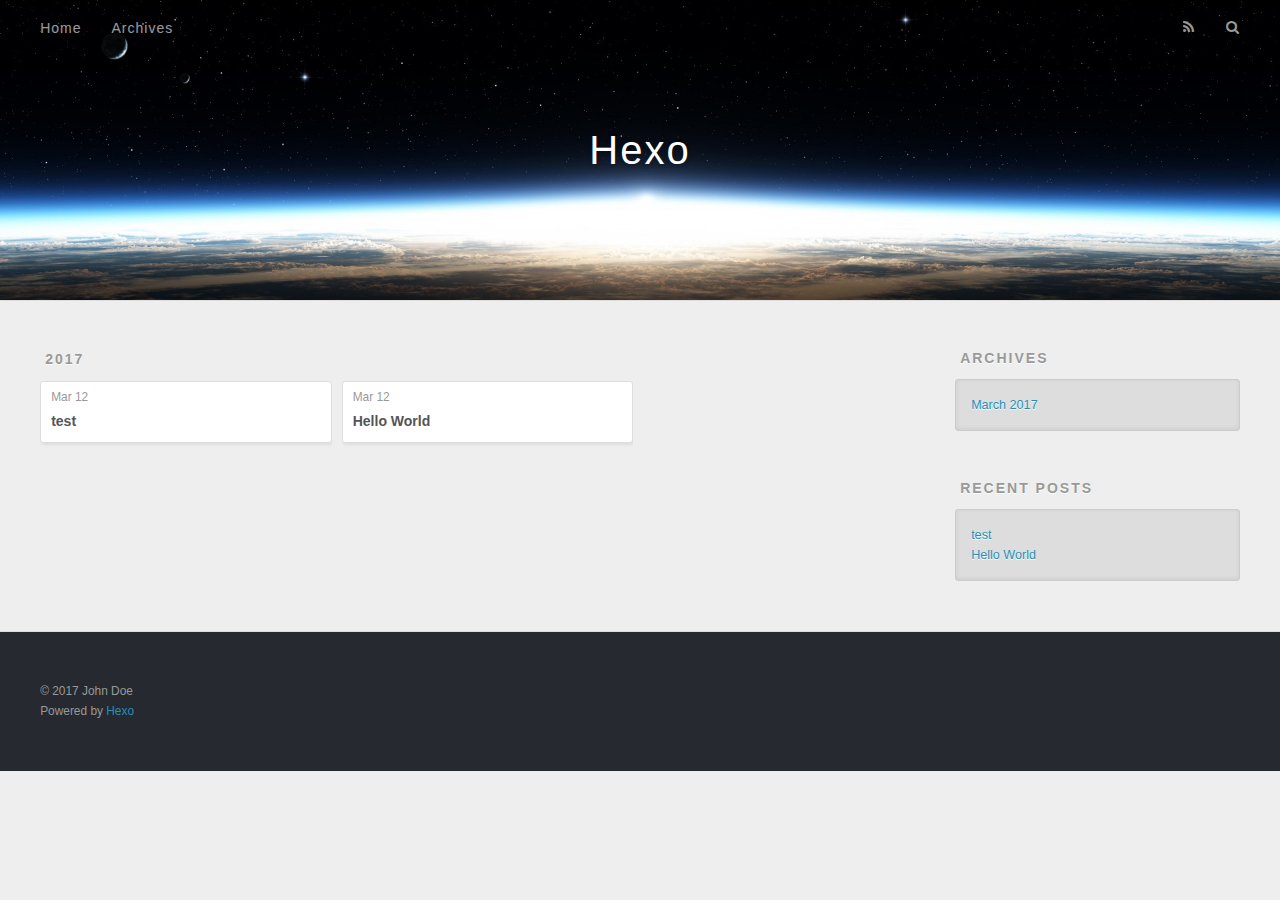
==== archives/index.html @ 5d0cb15e "Site updated: 2017-03-12 14:14:58" ====
<!DOCTYPE html>
<html>
<head>
  <meta charset="utf-8">
  
  <title>Archives | Hexo</title>
  <meta name="viewport" content="width=device-width, initial-scale=1, maximum-scale=1">
  <meta property="og:type" content="website">
<meta property="og:title" content="Hexo">
<meta property="og:url" content="http://yoursite.com/archives/index.html">
<meta property="og:site_name" content="Hexo">
<meta name="twitter:card" content="summary">
<meta name="twitter:title" content="Hexo">
  
    <link rel="alternate" href="/atom.xml" title="Hexo" type="application/atom+xml">
  
  
    <link rel="icon" href="/favicon.png">
  
  
    <link href="//fonts.googleapis.com/css?family=Source+Code+Pro" rel="stylesheet" type="text/css">
  
  <link rel="stylesheet" href="/css/style.css">
  

</head>

<body>
  <div id="container">
    <div id="wrap">
      <header id="header">
  <div id="banner"></div>
  <div id="header-outer" class="outer">
    <div id="header-title" class="inner">
      <h1 id="logo-wrap">
        <a href="/" id="logo">Hexo</a>
      </h1>
      
    </div>
    <div id="header-inner" class="inner">
      <nav id="main-nav">
        <a id="main-nav-toggle" class="nav-icon"></a>
        
          <a class="main-nav-link" href="/">Home</a>
        
          <a class="main-nav-link" href="/archives">Archives</a>
        
      </nav>
      <nav id="sub-nav">
        
          <a id="nav-rss-link" class="nav-icon" href="/atom.xml" title="RSS Feed"></a>
        
        <a id="nav-search-btn" class="nav-icon" title="Search"></a>
      </nav>
      <div id="search-form-wrap">
        <form action="//google.com/search" method="get" accept-charset="UTF-8" class="search-form"><input type="search" name="q" results="0" class="search-form-input" placeholder="Search"><button type="submit" class="search-form-submit">&#xF002;</button><input type="hidden" name="sitesearch" value="http://yoursite.com"></form>
      </div>
    </div>
  </div>
</header>
      <div class="outer">
        <section id="main">
  
  
    
    
      
      
      <section class="archives-wrap">
        <div class="archive-year-wrap">
          <a href="/archives/2017" class="archive-year">2017</a>
        </div>
        <div class="archives">
    
    <article class="archive-article archive-type-post">
  <div class="archive-article-inner">
    <header class="archive-article-header">
      <a href="/2017/03/12/test/" class="archive-article-date">
  <time datetime="2017-03-12T03:47:18.000Z" itemprop="datePublished">Mar 12</time>
</a>
      
  
    <h1 itemprop="name">
      <a class="archive-article-title" href="/2017/03/12/test/">test</a>
    </h1>
  

    </header>
  </div>
</article>
  
    
    
    <article class="archive-article archive-type-post">
  <div class="archive-article-inner">
    <header class="archive-article-header">
      <a href="/2017/03/12/hello-world/" class="archive-article-date">
  <time datetime="2017-03-12T03:39:48.000Z" itemprop="datePublished">Mar 12</time>
</a>
      
  
    <h1 itemprop="name">
      <a class="archive-article-title" href="/2017/03/12/hello-world/">Hello World</a>
    </h1>
  

    </header>
  </div>
</article>
  
  
    </div></section>
  

</section>
        
          <aside id="sidebar">
  
    

  
    

  
    
  
    
  <div class="widget-wrap">
    <h3 class="widget-title">Archives</h3>
    <div class="widget">
      <ul class="archive-list"><li class="archive-list-item"><a class="archive-list-link" href="/archives/2017/03/">March 2017</a></li></ul>
    </div>
  </div>


  
    
  <div class="widget-wrap">
    <h3 class="widget-title">Recent Posts</h3>
    <div class="widget">
      <ul>
        
          <li>
            <a href="/2017/03/12/test/">test</a>
          </li>
        
          <li>
            <a href="/2017/03/12/hello-world/">Hello World</a>
          </li>
        
      </ul>
    </div>
  </div>

  
</aside>
        
      </div>
      <footer id="footer">
  
  <div class="outer">
    <div id="footer-info" class="inner">
      &copy; 2017 John Doe<br>
      Powered by <a href="http://hexo.io/" target="_blank">Hexo</a>
    </div>
  </div>
</footer>
    </div>
    <nav id="mobile-nav">
  
    <a href="/" class="mobile-nav-link">Home</a>
  
    <a href="/archives" class="mobile-nav-link">Archives</a>
  
</nav>
    

<script src="//ajax.googleapis.com/ajax/libs/jquery/2.0.3/jquery.min.js"></script>


  <link rel="stylesheet" href="/fancybox/jquery.fancybox.css">
  <script src="/fancybox/jquery.fancybox.pack.js"></script>


<script src="/js/script.js"></script>

  </div>
</body>
</html>
---- css/style.css ----
body {
  width: 100%;
}
body:before,
body:after {
  content: "";
  display: table;
}
body:after {
  clear: both;
}
html,
body,
div,
span,
applet,
object,
iframe,
h1,
h2,
h3,
h4,
h5,
h6,
p,
blockquote,
pre,
a,
abbr,
acronym,
address,
big,
cite,
code,
del,
dfn,
em,
img,
ins,
kbd,
q,
s,
samp,
small,
strike,
strong,
sub,
sup,
tt,
var,
dl,
dt,
dd,
ol,
ul,
li,
fieldset,
form,
label,
legend,
table,
caption,
tbody,
tfoot,
thead,
tr,
th,
td {
  margin: 0;
  padding: 0;
  border: 0;
  outline: 0;
  font-weight: inherit;
  font-style: inherit;
  font-family: inherit;
  font-size: 100%;
  vertical-align: baseline;
}
body {
  line-height: 1;
  color: #000;
  background: #fff;
}
ol,
ul {
  list-style: none;
}
table {
  border-collapse: separate;
  border-spacing: 0;
  vertical-align: middle;
}
caption,
th,
td {
  text-align: left;
  font-weight: normal;
  vertical-align: middle;
}
a img {
  border: none;
}
input,
button {
  margin: 0;
  padding: 0;
}
input::-moz-focus-inner,
button::-moz-focus-inner {
  border: 0;
  padding: 0;
}
@font-face {
  font-family: FontAwesome;
  font-style: normal;
  font-weight: normal;
  src: url("fonts/fontawesome-webfont.eot?v=#4.0.3");
  src: url("fonts/fontawesome-webfont.eot?#iefix&v=#4.0.3") format("embedded-opentype"), url("fonts/fontawesome-webfont.woff?v=#4.0.3") format("woff"), url("fonts/fontawesome-webfont.ttf?v=#4.0.3") format("truetype"), url("fonts/fontawesome-webfont.svg#fontawesomeregular?v=#4.0.3") format("svg");
}
html,
body,
#container {
  height: 100%;
}
body {
  background: #eee;
  font: 14px "Helvetica Neue", Helvetica, Arial, sans-serif;
  -webkit-text-size-adjust: 100%;
}
.outer {
  max-width: 1220px;
  margin: 0 auto;
  padding: 0 20px;
}
.outer:before,
.outer:after {
  content: "";
  display: table;
}
.outer:after {
  clear: both;
}
.inner {
  display: inline;
  float: left;
  width: 98.33333333333333%;
  margin: 0 0.833333333333333%;
}
.left,
.alignleft {
  float: left;
}
.right,
.alignright {
  float: right;
}
.clear {
  clear: both;
}
#container {
  position: relative;
}
.mobile-nav-on {
  overflow: hidden;
}
#wrap {
  height: 100%;
  width: 100%;
  position: absolute;
  top: 0;
  left: 0;
  -webkit-transition: 0.2s ease-out;
  -moz-transition: 0.2s ease-out;
  -ms-transition: 0.2s ease-out;
  transition: 0.2s ease-out;
  z-index: 1;
  background: #eee;
}
.mobile-nav-on #wrap {
  left: 280px;
}
@media screen and (min-width: 768px) {
  #main {
    display: inline;
    float: left;
    width: 73.33333333333333%;
    margin: 0 0.833333333333333%;
  }
}
.article-date,
.article-category-link,
.archive-year,
.widget-title {
  text-decoration: none;
  text-transform: uppercase;
  letter-spacing: 2px;
  color: #999;
  margin-bottom: 1em;
  margin-left: 5px;
  line-height: 1em;
  text-shadow: 0 1px #fff;
  font-weight: bold;
}
.article-inner,
.archive-article-inner {
  background: #fff;
  -webkit-box-shadow: 1px 2px 3px #ddd;
  box-shadow: 1px 2px 3px #ddd;
  border: 1px solid #ddd;
  border-radius: 3px;
}
.article-entry h1,
.widget h1 {
  font-size: 2em;
}
.article-entry h2,
.widget h2 {
  font-size: 1.5em;
}
.article-entry h3,
.widget h3 {
  font-size: 1.3em;
}
.article-entry h4,
.widget h4 {
  font-size: 1.2em;
}
.article-entry h5,
.widget h5 {
  font-size: 1em;
}
.article-entry h6,
.widget h6 {
  font-size: 1em;
  color: #999;
}
.article-entry hr,
.widget hr {
  border: 1px dashed #ddd;
}
.article-entry strong,
.widget strong {
  font-weight: bold;
}
.article-entry em,
.widget em,
.article-entry cite,
.widget cite {
  font-style: italic;
}
.article-entry sup,
.widget sup,
.article-entry sub,
.widget sub {
  font-size: 0.75em;
  line-height: 0;
  position: relative;
  vertical-align: baseline;
}
.article-entry sup,
.widget sup {
  top: -0.5em;
}
.article-entry sub,
.widget sub {
  bottom: -0.2em;
}
.article-entry small,
.widget small {
  font-size: 0.85em;
}
.article-entry acronym,
.widget acronym,
.article-entry abbr,
.widget abbr {
  border-bottom: 1px dotted;
}
.article-entry ul,
.widget ul,
.article-entry ol,
.widget ol,
.article-entry dl,
.widget dl {
  margin: 0 20px;
  line-height: 1.6em;
}
.article-entry ul ul,
.widget ul ul,
.article-entry ol ul,
.widget ol ul,
.article-entry ul ol,
.widget ul ol,
.article-entry ol ol,
.widget ol ol {
  margin-top: 0;
  margin-bottom: 0;
}
.article-entry ul,
.widget ul {
  list-style: disc;
}
.article-entry ol,
.widget ol {
  list-style: decimal;
}
.article-entry dt,
.widget dt {
  font-weight: bold;
}
#header {
  height: 300px;
  position: relative;
  border-bottom: 1px solid #ddd;
}
#header:before,
#header:after {
  content: "";
  position: absolute;
  left: 0;
  right: 0;
  height: 40px;
}
#header:before {
  top: 0;
  background: -webkit-linear-gradient(rgba(0,0,0,0.2), transparent);
  background: -moz-linear-gradient(rgba(0,0,0,0.2), transparent);
  background: -ms-linear-gradient(rgba(0,0,0,0.2), transparent);
  background: linear-gradient(rgba(0,0,0,0.2), transparent);
}
#header:after {
  bottom: 0;
  background: -webkit-linear-gradient(transparent, rgba(0,0,0,0.2));
  background: -moz-linear-gradient(transparent, rgba(0,0,0,0.2));
  background: -ms-linear-gradient(transparent, rgba(0,0,0,0.2));
  background: linear-gradient(transparent, rgba(0,0,0,0.2));
}
#header-outer {
  height: 100%;
  position: relative;
}
#header-inner {
  position: relative;
  overflow: hidden;
}
#banner {
  position: absolute;
  top: 0;
  left: 0;
  width: 100%;
  height: 100%;
  background: url("images/banner.jpg") center #000;
  -webkit-background-size: cover;
  -moz-background-size: cover;
  background-size: cover;
  z-index: -1;
}
#header-title {
  text-align: center;
  height: 40px;
  position: absolute;
  top: 50%;
  left: 0;
  margin-top: -20px;
}
#logo,
#subtitle {
  text-decoration: none;
  color: #fff;
  font-weight: 300;
  text-shadow: 0 1px 4px rgba(0,0,0,0.3);
}
#logo {
  font-size: 40px;
  line-height: 40px;
  letter-spacing: 2px;
}
#subtitle {
  font-size: 16px;
  line-height: 16px;
  letter-spacing: 1px;
}
#subtitle-wrap {
  margin-top: 16px;
}
#main-nav {
  float: left;
  margin-left: -15px;
}
.nav-icon,
.main-nav-link {
  float: left;
  color: #fff;
  opacity: 0.6;
  text-decoration: none;
  text-shadow: 0 1px rgba(0,0,0,0.2);
  -webkit-transition: opacity 0.2s;
  -moz-transition: opacity 0.2s;
  -ms-transition: opacity 0.2s;
  transition: opacity 0.2s;
  display: block;
  padding: 20px 15px;
}
.nav-icon:hover,
.main-nav-link:hover {
  opacity: 1;
}
.nav-icon {
  font-family: FontAwesome;
  text-align: center;
  font-size: 14px;
  width: 14px;
  height: 14px;
  padding: 20px 15px;
  position: relative;
  cursor: pointer;
}
.main-nav-link {
  font-weight: 300;
  letter-spacing: 1px;
}
@media screen and (max-width: 479px) {
  .main-nav-link {
    display: none;
  }
}
#main-nav-toggle {
  display: none;
}
#main-nav-toggle:before {
  content: "\f0c9";
}
@media screen and (max-width: 479px) {
  #main-nav-toggle {
    display: block;
  }
}
#sub-nav {
  float: right;
  margin-right: -15px;
}
#nav-rss-link:before {
  content: "\f09e";
}
#nav-search-btn:before {
  content: "\f002";
}
#search-form-wrap {
  position: absolute;
  top: 15px;
  width: 150px;
  height: 30px;
  right: -150px;
  opacity: 0;
  -webkit-transition: 0.2s ease-out;
  -moz-transition: 0.2s ease-out;
  -ms-transition: 0.2s ease-out;
  transition: 0.2s ease-out;
}
#search-form-wrap.on {
  opacity: 1;
  right: 0;
}
@media screen and (max-width: 479px) {
  #search-form-wrap {
    width: 100%;
    right: -100%;
  }
}
.search-form {
  position: absolute;
  top: 0;
  left: 0;
  right: 0;
  background: #fff;
  padding: 5px 15px;
  border-radius: 15px;
  -webkit-box-shadow: 0 0 10px rgba(0,0,0,0.3);
  box-shadow: 0 0 10px rgba(0,0,0,0.3);
}
.search-form-input {
  border: none;
  background: none;
  color: #555;
  width: 100%;
  font: 13px "Helvetica Neue", Helvetica, Arial, sans-serif;
  outline: none;
}
.search-form-input::-webkit-search-results-decoration,
.search-form-input::-webkit-search-cancel-button {
  -webkit-appearance: none;
}
.search-form-submit {
  position: absolute;
  top: 50%;
  right: 10px;
  margin-top: -7px;
  font: 13px FontAwesome;
  border: none;
  background: none;
  color: #bbb;
  cursor: pointer;
}
.search-form-submit:hover,
.search-form-submit:focus {
  color: #777;
}
.article {
  margin: 50px 0;
}
.article-inner {
  overflow: hidden;
}
.article-meta:before,
.article-meta:after {
  content: "";
  display: table;
}
.article-meta:after {
  clear: both;
}
.article-date {
  float: left;
}
.article-category {
  float: left;
  line-height: 1em;
  color: #ccc;
  text-shadow: 0 1px #fff;
  margin-left: 8px;
}
.article-category:before {
  content: "\2022";
}
.article-category-link {
  margin: 0 12px 1em;
}
.article-header {
  padding: 20px 20px 0;
}
.article-title {
  text-decoration: none;
  font-size: 2em;
  font-weight: bold;
  color: #555;
  line-height: 1.1em;
  -webkit-transition: color 0.2s;
  -moz-transition: color 0.2s;
  -ms-transition: color 0.2s;
  transition: color 0.2s;
}
a.article-title:hover {
  color: #258fb8;
}
.article-entry {
  color: #555;
  padding: 0 20px;
}
.article-entry:before,
.article-entry:after {
  content: "";
  display: table;
}
.article-entry:after {
  clear: both;
}
.article-entry p,
.article-entry table {
  line-height: 1.6em;
  margin: 1.6em 0;
}
.article-entry h1,
.article-entry h2,
.article-entry h3,
.article-entry h4,
.article-entry h5,
.article-entry h6 {
  font-weight: bold;
}
.article-entry h1,
.article-entry h2,
.article-entry h3,
.article-entry h4,
.article-entry h5,
.article-entry h6 {
  line-height: 1.1em;
  margin: 1.1em 0;
}
.article-entry a {
  color: #258fb8;
  text-decoration: none;
}
.article-entry a:hover {
  text-decoration: underline;
}
.article-entry ul,
.article-entry ol,
.article-entry dl {
  margin-top: 1.6em;
  margin-bottom: 1.6em;
}
.article-entry img,
.article-entry video {
  max-width: 100%;
  height: auto;
  display: block;
  margin: auto;
}
.article-entry iframe {
  border: none;
}
.article-entry table {
  width: 100%;
  border-collapse: collapse;
  border-spacing: 0;
}
.article-entry th {
  font-weight: bold;
  border-bottom: 3px solid #ddd;
  padding-bottom: 0.5em;
}
.article-entry td {
  border-bottom: 1px solid #ddd;
  padding: 10px 0;
}
.article-entry blockquote {
  font-family: Georgia, "Times New Roman", serif;
  font-size: 1.4em;
  margin: 1.6em 20px;
  text-align: center;
}
.article-entry blockquote footer {
  font-size: 14px;
  margin: 1.6em 0;
  font-family: "Helvetica Neue", Helvetica, Arial, sans-serif;
}
.article-entry blockquote footer cite:before {
  content: "—";
  padding: 0 0.5em;
}
.article-entry .pullquote {
  text-align: left;
  width: 45%;
  margin: 0;
}
.article-entry .pullquote.left {
  margin-left: 0.5em;
  margin-right: 1em;
}
.article-entry .pullquote.right {
  margin-right: 0.5em;
  margin-left: 1em;
}
.article-entry .caption {
  color: #999;
  display: block;
  font-size: 0.9em;
  margin-top: 0.5em;
  position: relative;
  text-align: center;
}
.article-entry .video-container {
  position: relative;
  padding-top: 56.25%;
  height: 0;
  overflow: hidden;
}
.article-entry .video-container iframe,
.article-entry .video-container object,
.article-entry .video-container embed {
  position: absolute;
  top: 0;
  left: 0;
  width: 100%;
  height: 100%;
  margin-top: 0;
}
.article-more-link a {
  display: inline-block;
  line-height: 1em;
  padding: 6px 15px;
  border-radius: 15px;
  background: #eee;
  color: #999;
  text-shadow: 0 1px #fff;
  text-decoration: none;
}
.article-more-link a:hover {
  background: #258fb8;
  color: #fff;
  text-decoration: none;
  text-shadow: 0 1px #1e7293;
}
.article-footer {
  font-size: 0.85em;
  line-height: 1.6em;
  border-top: 1px solid #ddd;
  padding-top: 1.6em;
  margin: 0 20px 20px;
}
.article-footer:before,
.article-footer:after {
  content: "";
  display: table;
}
.article-footer:after {
  clear: both;
}
.article-footer a {
  color: #999;
  text-decoration: none;
}
.article-footer a:hover {
  color: #555;
}
.article-tag-list-item {
  float: left;
  margin-right: 10px;
}
.article-tag-list-link:before {
  content: "#";
}
.article-comment-link {
  float: right;
}
.article-comment-link:before {
  content: "\f075";
  font-family: FontAwesome;
  padding-right: 8px;
}
.article-share-link {
  cursor: pointer;
  float: right;
  margin-left: 20px;
}
.article-share-link:before {
  content: "\f064";
  font-family: FontAwesome;
  padding-right: 6px;
}
#article-nav {
  position: relative;
}
#article-nav:before,
#article-nav:after {
  content: "";
  display: table;
}
#article-nav:after {
  clear: both;
}
@media screen and (min-width: 768px) {
  #article-nav {
    margin: 50px 0;
  }
  #article-nav:before {
    width: 8px;
    height: 8px;
    position: absolute;
    top: 50%;
    left: 50%;
    margin-top: -4px;
    margin-left: -4px;
    content: "";
    border-radius: 50%;
    background: #ddd;
    -webkit-box-shadow: 0 1px 2px #fff;
    box-shadow: 0 1px 2px #fff;
  }
}
.article-nav-link-wrap {
  text-decoration: none;
  text-shadow: 0 1px #fff;
  color: #999;
  -webkit-box-sizing: border-box;
  -moz-box-sizing: border-box;
  box-sizing: border-box;
  margin-top: 50px;
  text-align: center;
  display: block;
}
.article-nav-link-wrap:hover {
  color: #555;
}
@media screen and (min-width: 768px) {
  .article-nav-link-wrap {
    width: 50%;
    margin-top: 0;
  }
}
@media screen and (min-width: 768px) {
  #article-nav-newer {
    float: left;
    text-align: right;
    padding-right: 20px;
  }
}
@media screen and (min-width: 768px) {
  #article-nav-older {
    float: right;
    text-align: left;
    padding-left: 20px;
  }
}
.article-nav-caption {
  text-transform: uppercase;
  letter-spacing: 2px;
  color: #ddd;
  line-height: 1em;
  font-weight: bold;
}
#article-nav-newer .article-nav-caption {
  margin-right: -2px;
}
.article-nav-title {
  font-size: 0.85em;
  line-height: 1.6em;
  margin-top: 0.5em;
}
.article-share-box {
  position: absolute;
  display: none;
  background: #fff;
  -webkit-box-shadow: 1px 2px 10px rgba(0,0,0,0.2);
  box-shadow: 1px 2px 10px rgba(0,0,0,0.2);
  border-radius: 3px;
  margin-left: -145px;
  overflow: hidden;
  z-index: 1;
}
.article-share-box.on {
  display: block;
}
.article-share-input {
  width: 100%;
  background: none;
  -webkit-box-sizing: border-box;
  -moz-box-sizing: border-box;
  box-sizing: border-box;
  font: 14px "Helvetica Neue", Helvetica, Arial, sans-serif;
  padding: 0 15px;
  color: #555;
  outline: none;
  border: 1px solid #ddd;
  border-radius: 3px 3px 0 0;
  height: 36px;
  line-height: 36px;
}
.article-share-links {
  background: #eee;
}
.article-share-links:before,
.article-share-links:after {
  content: "";
  display: table;
}
.article-share-links:after {
  clear: both;
}
.article-share-twitter,
.article-share-facebook,
.article-share-pinterest,
.article-share-google {
  width: 50px;
  height: 36px;
  display: block;
  float: left;
  position: relative;
  color: #999;
  text-shadow: 0 1px #fff;
}
.article-share-twitter:before,
.article-share-facebook:before,
.article-share-pinterest:before,
.article-share-google:before {
  font-size: 20px;
  font-family: FontAwesome;
  width: 20px;
  height: 20px;
  position: absolute;
  top: 50%;
  left: 50%;
  margin-top: -10px;
  margin-left: -10px;
  text-align: center;
}
.article-share-twitter:hover,
.article-share-facebook:hover,
.article-share-pinterest:hover,
.article-share-google:hover {
  color: #fff;
}
.article-share-twitter:before {
  content: "\f099";
}
.article-share-twitter:hover {
  background: #00aced;
  text-shadow: 0 1px #008abe;
}
.article-share-facebook:before {
  content: "\f09a";
}
.article-share-facebook:hover {
  background: #3b5998;
  text-shadow: 0 1px #2f477a;
}
.article-share-pinterest:before {
  content: "\f0d2";
}
.article-share-pinterest:hover {
  background: #cb2027;
  text-shadow: 0 1px #a21a1f;
}
.article-share-google:before {
  content: "\f0d5";
}
.article-share-google:hover {
  background: #dd4b39;
  text-shadow: 0 1px #be3221;
}
.article-gallery {
  background: #000;
  position: relative;
}
.article-gallery-photos {
  position: relative;
  overflow: hidden;
}
.article-gallery-img {
  display: none;
  max-width: 100%;
}
.article-gallery-img:first-child {
  display: block;
}
.article-gallery-img.loaded {
  position: absolute;
  display: block;
}
.article-gallery-img img {
  display: block;
  max-width: 100%;
  margin: 0 auto;
}
#comments {
  background: #fff;
  -webkit-box-shadow: 1px 2px 3px #ddd;
  box-shadow: 1px 2px 3px #ddd;
  padding: 20px;
  border: 1px solid #ddd;
  border-radius: 3px;
  margin: 50px 0;
}
#comments a {
  color: #258fb8;
}
.archives-wrap {
  margin: 50px 0;
}
.archives:before,
.archives:after {
  content: "";
  display: table;
}
.archives:after {
  clear: both;
}
.archive-year-wrap {
  margin-bottom: 1em;
}
.archives {
  -webkit-column-gap: 10px;
  -moz-column-gap: 10px;
  column-gap: 10px;
}
@media screen and (min-width: 480px) and (max-width: 767px) {
  .archives {
    -webkit-column-count: 2;
    -moz-column-count: 2;
    column-count: 2;
  }
}
@media screen and (min-width: 768px) {
  .archives {
    -webkit-column-count: 3;
    -moz-column-count: 3;
    column-count: 3;
  }
}
.archive-article {
  -webkit-column-break-inside: avoid;
  page-break-inside: avoid;
  overflow: hidden;
  break-inside: avoid-column;
}
.archive-article-inner {
  padding: 10px;
  margin-bottom: 15px;
}
.archive-article-title {
  text-decoration: none;
  font-weight: bold;
  color: #555;
  -webkit-transition: color 0.2s;
  -moz-transition: color 0.2s;
  -ms-transition: color 0.2s;
  transition: color 0.2s;
  line-height: 1.6em;
}
.archive-article-title:hover {
  color: #258fb8;
}
.archive-article-footer {
  margin-top: 1em;
}
.archive-article-date {
  color: #999;
  text-decoration: none;
  font-size: 0.85em;
  line-height: 1em;
  margin-bottom: 0.5em;
  display: block;
}
#page-nav {
  margin: 50px auto;
  background: #fff;
  -webkit-box-shadow: 1px 2px 3px #ddd;
  box-shadow: 1px 2px 3px #ddd;
  border: 1px solid #ddd;
  border-radius: 3px;
  text-align: center;
  color: #999;
  overflow: hidden;
}
#page-nav:before,
#page-nav:after {
  content: "";
  display: table;
}
#page-nav:after {
  clear: both;
}
#page-nav a,
#page-nav span {
  padding: 10px 20px;
  line-height: 1;
  height: 2ex;
}
#page-nav a {
  color: #999;
  text-decoration: none;
}
#page-nav a:hover {
  background: #999;
  color: #fff;
}
#page-nav .prev {
  float: left;
}
#page-nav .next {
  float: right;
}
#page-nav .page-number {
  display: inline-block;
}
@media screen and (max-width: 479px) {
  #page-nav .page-number {
    display: none;
  }
}
#page-nav .current {
  color: #555;
  font-weight: bold;
}
#page-nav .space {
  color: #ddd;
}
#footer {
  background: #262a30;
  padding: 50px 0;
  border-top: 1px solid #ddd;
  color: #999;
}
#footer a {
  color: #258fb8;
  text-decoration: none;
}
#footer a:hover {
  text-decoration: underline;
}
#footer-info {
  line-height: 1.6em;
  font-size: 0.85em;
}
.article-entry pre,
.article-entry .highlight {
  background: #2d2d2d;
  margin: 0 -20px;
  padding: 15px 20px;
  border-style: solid;
  border-color: #ddd;
  border-width: 1px 0;
  overflow: auto;
  color: #ccc;
  line-height: 22.400000000000002px;
}
.article-entry .highlight .gutter pre,
.article-entry .gist .gist-file .gist-data .line-numbers {
  color: #666;
  font-size: 0.85em;
}
.article-entry pre,
.article-entry code {
  font-family: "Source Code Pro", Consolas, Monaco, Menlo, Consolas, monospace;
}
.article-entry code {
  background: #eee;
  text-shadow: 0 1px #fff;
  padding: 0 0.3em;
}
.article-entry pre code {
  background: none;
  text-shadow: none;
  padding: 0;
}
.article-entry .highlight pre {
  border: none;
  margin: 0;
  padding: 0;
}
.article-entry .highlight table {
  margin: 0;
  width: auto;
}
.article-entry .highlight td {
  border: none;
  padding: 0;
}
.article-entry .highlight figcaption {
  font-size: 0.85em;
  color: #999;
  line-height: 1em;
  margin-bottom: 1em;
}
.article-entry .highlight figcaption:before,
.article-entry .highlight figcaption:after {
  content: "";
  display: table;
}
.article-entry .highlight figcaption:after {
  clear: both;
}
.article-entry .highlight figcaption a {
  float: right;
}
.article-entry .highlight .gutter pre {
  text-align: right;
  padding-right: 20px;
}
.article-entry .highlight .line {
  height: 22.400000000000002px;
}
.article-entry .highlight .line.marked {
  background: #515151;
}
.article-entry .gist {
  margin: 0 -20px;
  border-style: solid;
  border-color: #ddd;
  border-width: 1px 0;
  background: #2d2d2d;
  padding: 15px 20px 15px 0;
}
.article-entry .gist .gist-file {
  border: none;
  font-family: "Source Code Pro", Consolas, Monaco, Menlo, Consolas, monospace;
  margin: 0;
}
.article-entry .gist .gist-file .gist-data {
  background: none;
  border: none;
}
.article-entry .gist .gist-file .gist-data .line-numbers {
  background: none;
  border: none;
  padding: 0 20px 0 0;
}
.article-entry .gist .gist-file .gist-data .line-data {
  padding: 0 !important;
}
.article-entry .gist .gist-file .highlight {
  margin: 0;
  padding: 0;
  border: none;
}
.article-entry .gist .gist-file .gist-meta {
  background: #2d2d2d;
  color: #999;
  font: 0.85em "Helvetica Neue", Helvetica, Arial, sans-serif;
  text-shadow: 0 0;
  padding: 0;
  margin-top: 1em;
  margin-left: 20px;
}
.article-entry .gist .gist-file .gist-meta a {
  color: #258fb8;
  font-weight: normal;
}
.article-entry .gist .gist-file .gist-meta a:hover {
  text-decoration: underline;
}
pre .comment,
pre .title {
  color: #999;
}
pre .variable,
pre .attribute,
pre .tag,
pre .regexp,
pre .ruby .constant,
pre .xml .tag .title,
pre .xml .pi,
pre .xml .doctype,
pre .html .doctype,
pre .css .id,
pre .css .class,
pre .css .pseudo {
  color: #f2777a;
}
pre .number,
pre .preprocessor,
pre .built_in,
pre .literal,
pre .params,
pre .constant {
  color: #f99157;
}
pre .class,
pre .ruby .class .title,
pre .css .rules .attribute {
  color: #9c9;
}
pre .string,
pre .value,
pre .inheritance,
pre .header,
pre .ruby .symbol,
pre .xml .cdata {
  color: #9c9;
}
pre .css .hexcolor {
  color: #6cc;
}
pre .function,
pre .python .decorator,
pre .python .title,
pre .ruby .function .title,
pre .ruby .title .keyword,
pre .perl .sub,
pre .javascript .title,
pre .coffeescript .title {
  color: #69c;
}
pre .keyword,
pre .javascript .function {
  color: #c9c;
}
@media screen and (max-width: 479px) {
  #mobile-nav {
    position: absolute;
    top: 0;
    left: 0;
    width: 280px;
    height: 100%;
    background: #191919;
    border-right: 1px solid #fff;
  }
}
@media screen and (max-width: 479px) {
  .mobile-nav-link {
    display: block;
    color: #999;
    text-decoration: none;
    padding: 15px 20px;
    font-weight: bold;
  }
  .mobile-nav-link:hover {
    color: #fff;
  }
}
@media screen and (min-width: 768px) {
  #sidebar {
    display: inline;
    float: left;
    width: 23.333333333333332%;
    margin: 0 0.833333333333333%;
  }
}
.widget-wrap {
  margin: 50px 0;
}
.widget {
  color: #777;
  text-shadow: 0 1px #fff;
  background: #ddd;
  -webkit-box-shadow: 0 -1px 4px #ccc inset;
  box-shadow: 0 -1px 4px #ccc inset;
  border: 1px solid #ccc;
  padding: 15px;
  border-radius: 3px;
}
.widget a {
  color: #258fb8;
  text-decoration: none;
}
.widget a:hover {
  text-decoration: underline;
}
.widget ul ul,
.widget ol ul,
.widget dl ul,
.widget ul ol,
.widget ol ol,
.widget dl ol,
.widget ul dl,
.widget ol dl,
.widget dl dl {
  margin-left: 15px;
  list-style: disc;
}
.widget {
  line-height: 1.6em;
  word-wrap: break-word;
  font-size: 0.9em;
}
.widget ul,
.widget ol {
  list-style: none;
  margin: 0;
}
.widget ul ul,
.widget ol ul,
.widget ul ol,
.widget ol ol {
  margin: 0 20px;
}
.widget ul ul,
.widget ol ul {
  list-style: disc;
}
.widget ul ol,
.widget ol ol {
  list-style: decimal;
}
.category-list-count,
.tag-list-count,
.archive-list-count {
  padding-left: 5px;
  color: #999;
  font-size: 0.85em;
}
.category-list-count:before,
.tag-list-count:before,
.archive-list-count:before {
  content: "(";
}
.category-list-count:after,
.tag-list-count:after,
.archive-list-count:after {
  content: ")";
}
.tagcloud a {
  margin-right: 5px;
  display: inline-block;
}
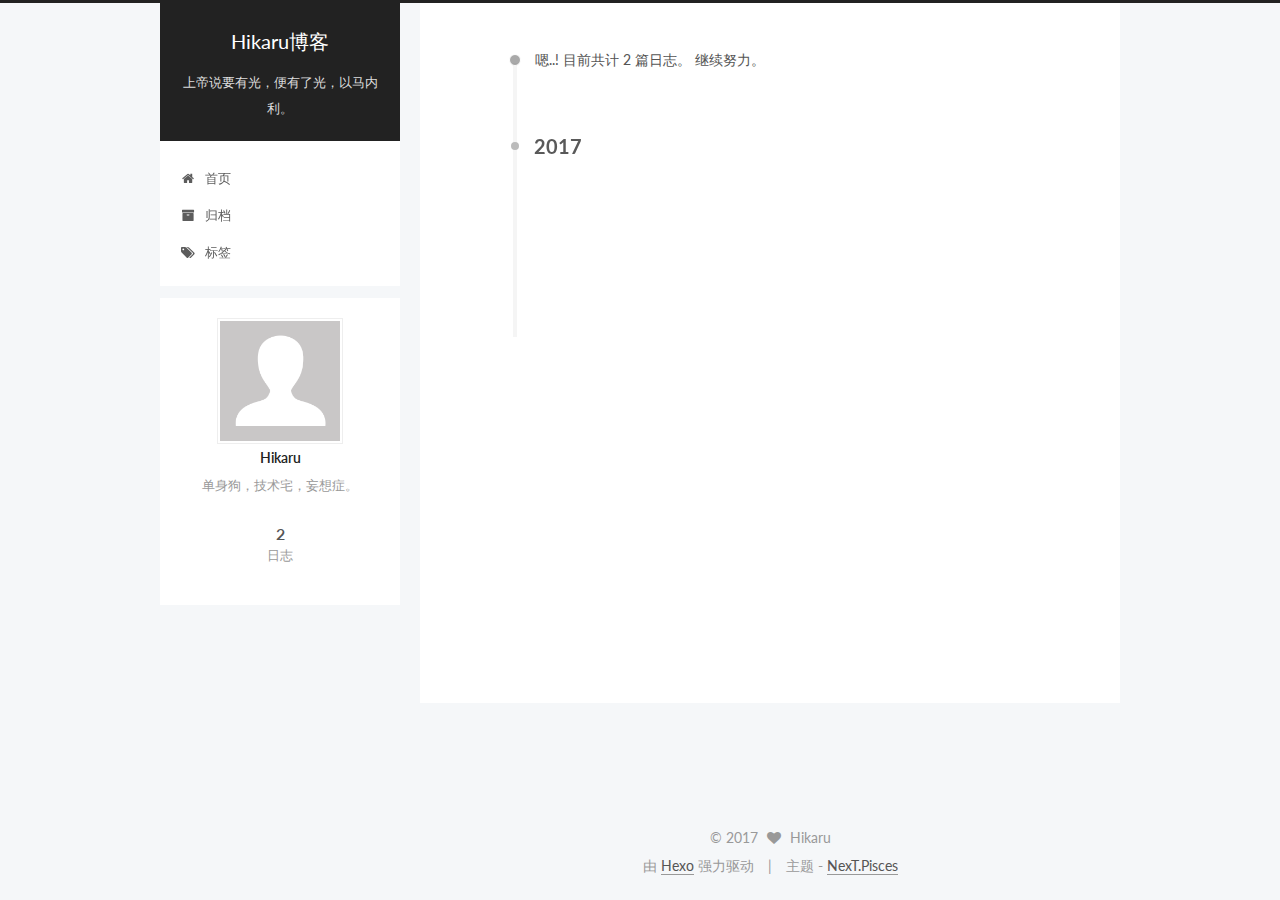
==== commit 9895df8f: "Site updated: 2017-03-12 20:29:55" ====
--- a/archives/index.html
+++ b/archives/index.html
@@ -1,189 +1,581 @@
-<!DOCTYPE html>
-<html>
+<!doctype html>
+
+
+
+  
+
+
+<html class="theme-next pisces use-motion" lang="zh-Hans">
 <head>
-  <meta charset="utf-8">
-  
-  <title>Archives | Hexo</title>
-  <meta name="viewport" content="width=device-width, initial-scale=1, maximum-scale=1">
-  <meta property="og:type" content="website">
-<meta property="og:title" content="Hexo">
+  <meta charset="UTF-8"/>
+<meta http-equiv="X-UA-Compatible" content="IE=edge" />
+<meta name="viewport" content="width=device-width, initial-scale=1, maximum-scale=1"/>
+
+
+
+<meta http-equiv="Cache-Control" content="no-transform" />
+<meta http-equiv="Cache-Control" content="no-siteapp" />
+
+
+
+
+
+
+
+
+
+
+
+
+
+
+
+  
+  
+  <link href="/lib/fancybox/source/jquery.fancybox.css?v=2.1.5" rel="stylesheet" type="text/css" />
+
+
+
+
+  
+  
+  
+  
+
+  
+    
+    
+  
+
+  
+
+  
+
+  
+
+  
+
+  
+    
+    
+    <link href="//fonts.googleapis.com/css?family=Lato:300,300italic,400,400italic,700,700italic&subset=latin,latin-ext" rel="stylesheet" type="text/css">
+  
+
+
+
+
+
+
+<link href="/lib/font-awesome/css/font-awesome.min.css?v=4.6.2" rel="stylesheet" type="text/css" />
+
+<link href="/css/main.css?v=5.1.0" rel="stylesheet" type="text/css" />
+
+
+  <meta name="keywords" content="Hexo, NexT" />
+
+
+
+
+
+
+
+
+  <link rel="shortcut icon" type="image/x-icon" href="/favicon.ico?v=5.1.0" />
+
+
+
+
+
+
+<meta name="description" content="单身狗，技术宅，妄想症。">
+<meta property="og:type" content="website">
+<meta property="og:title" content="Hikaru博客">
 <meta property="og:url" content="http://yoursite.com/archives/index.html">
-<meta property="og:site_name" content="Hexo">
+<meta property="og:site_name" content="Hikaru博客">
+<meta property="og:description" content="单身狗，技术宅，妄想症。">
 <meta name="twitter:card" content="summary">
-<meta name="twitter:title" content="Hexo">
-  
-    <link rel="alternate" href="/atom.xml" title="Hexo" type="application/atom+xml">
-  
-  
-    <link rel="icon" href="/favicon.png">
-  
-  
-    <link href="//fonts.googleapis.com/css?family=Source+Code+Pro" rel="stylesheet" type="text/css">
-  
-  <link rel="stylesheet" href="/css/style.css">
-  
-
+<meta name="twitter:title" content="Hikaru博客">
+<meta name="twitter:description" content="单身狗，技术宅，妄想症。">
+
+
+
+<script type="text/javascript" id="hexo.configurations">
+  var NexT = window.NexT || {};
+  var CONFIG = {
+    root: '/',
+    scheme: 'Pisces',
+    sidebar: {"position":"left","display":"post","offset":12,"offset_float":0,"b2t":false,"scrollpercent":false},
+    fancybox: true,
+    motion: true,
+    duoshuo: {
+      userId: '0',
+      author: '博主'
+    },
+    algolia: {
+      applicationID: '',
+      apiKey: '',
+      indexName: '',
+      hits: {"per_page":10},
+      labels: {"input_placeholder":"Search for Posts","hits_empty":"We didn't find any results for the search: ${query}","hits_stats":"${hits} results found in ${time} ms"}
+    }
+  };
+</script>
+
+
+
+  <link rel="canonical" href="http://yoursite.com/archives/"/>
+
+
+
+
+
+  <title> 归档 | Hikaru博客 </title>
 </head>
 
-<body>
-  <div id="container">
-    <div id="wrap">
-      <header id="header">
-  <div id="banner"></div>
-  <div id="header-outer" class="outer">
-    <div id="header-title" class="inner">
-      <h1 id="logo-wrap">
-        <a href="/" id="logo">Hexo</a>
+<body itemscope itemtype="http://schema.org/WebPage" lang="zh-Hans">
+
+  
+
+
+
+
+
+
+
+
+
+
+
+
+
+
+  
+  
+    
+  
+
+  <div class="container one-collumn sidebar-position-left  page-archive  ">
+    <div class="headband"></div>
+
+    <header id="header" class="header" itemscope itemtype="http://schema.org/WPHeader">
+      <div class="header-inner"><div class="site-brand-wrapper">
+  <div class="site-meta ">
+    
+
+    <div class="custom-logo-site-title">
+      <a href="/"  class="brand" rel="start">
+        <span class="logo-line-before"><i></i></span>
+        <span class="site-title">Hikaru博客</span>
+        <span class="logo-line-after"><i></i></span>
+      </a>
+    </div>
+      
+        <p class="site-subtitle">上帝说要有光，便有了光，以马内利。</p>
+      
+  </div>
+
+  <div class="site-nav-toggle">
+    <button>
+      <span class="btn-bar"></span>
+      <span class="btn-bar"></span>
+      <span class="btn-bar"></span>
+    </button>
+  </div>
+</div>
+
+<nav class="site-nav">
+  
+
+  
+    <ul id="menu" class="menu">
+      
+        
+        <li class="menu-item menu-item-home">
+          <a href="/" rel="section">
+            
+              <i class="menu-item-icon fa fa-fw fa-home"></i> <br />
+            
+            首页
+          </a>
+        </li>
+      
+        
+        <li class="menu-item menu-item-archives">
+          <a href="/archives" rel="section">
+            
+              <i class="menu-item-icon fa fa-fw fa-archive"></i> <br />
+            
+            归档
+          </a>
+        </li>
+      
+        
+        <li class="menu-item menu-item-tags">
+          <a href="/tags" rel="section">
+            
+              <i class="menu-item-icon fa fa-fw fa-tags"></i> <br />
+            
+            标签
+          </a>
+        </li>
+      
+
+      
+    </ul>
+  
+
+  
+</nav>
+
+
+
+ </div>
+    </header>
+
+    <main id="main" class="main">
+      <div class="main-inner">
+        <div class="content-wrap">
+          <div id="content" class="content">
+            
+
+  <section id="posts" class="posts-collapse">
+    <span class="archive-move-on"></span>
+
+    <span class="archive-page-counter">
+      
+      
+      
+        
+      
+      嗯..! 目前共计 2 篇日志。 继续努力。
+    </span>
+
+    
+
+      
+      
+      
+
+      
+        
+        <div class="collection-title">
+          <h2 class="archive-year motion-element" id="archive-year-2017">2017</h2>
+        </div>
+      
+      
+
+      
+
+  <article class="post post-type-normal" itemscope itemtype="http://schema.org/Article">
+    <header class="post-header">
+
+      <h1 class="post-title">
+        
+            <a class="post-title-link" href="/2017/03/12/test/" itemprop="url">
+              
+                <span itemprop="name">test</span>
+              
+            </a>
+        
       </h1>
-      
-    </div>
-    <div id="header-inner" class="inner">
-      <nav id="main-nav">
-        <a id="main-nav-toggle" class="nav-icon"></a>
-        
-          <a class="main-nav-link" href="/">Home</a>
-        
-          <a class="main-nav-link" href="/archives">Archives</a>
-        
-      </nav>
-      <nav id="sub-nav">
-        
-          <a id="nav-rss-link" class="nav-icon" href="/atom.xml" title="RSS Feed"></a>
-        
-        <a id="nav-search-btn" class="nav-icon" title="Search"></a>
-      </nav>
-      <div id="search-form-wrap">
-        <form action="//google.com/search" method="get" accept-charset="UTF-8" class="search-form"><input type="search" name="q" results="0" class="search-form-input" placeholder="Search"><button type="submit" class="search-form-submit">&#xF002;</button><input type="hidden" name="sitesearch" value="http://yoursite.com"></form>
+
+      <div class="post-meta">
+        <time class="post-time" itemprop="dateCreated"
+              datetime="2017-03-12T11:47:18+08:00"
+              content="2017-03-12" >
+          03-12
+        </time>
       </div>
+
+    </header>
+  </article>
+
+
+
+    
+
+      
+      
+      
+
+      
+      
+
+      
+
+  <article class="post post-type-normal" itemscope itemtype="http://schema.org/Article">
+    <header class="post-header">
+
+      <h1 class="post-title">
+        
+            <a class="post-title-link" href="/2017/03/12/hello-world/" itemprop="url">
+              
+                <span itemprop="name">Hello World</span>
+              
+            </a>
+        
+      </h1>
+
+      <div class="post-meta">
+        <time class="post-time" itemprop="dateCreated"
+              datetime="2017-03-12T11:39:48+08:00"
+              content="2017-03-12" >
+          03-12
+        </time>
+      </div>
+
+    </header>
+  </article>
+
+
+
+    
+
+  </section>
+
+  
+
+
+          
+          </div>
+          
+
+
+          
+
+        </div>
+        
+          
+  
+  <div class="sidebar-toggle">
+    <div class="sidebar-toggle-line-wrap">
+      <span class="sidebar-toggle-line sidebar-toggle-line-first"></span>
+      <span class="sidebar-toggle-line sidebar-toggle-line-middle"></span>
+      <span class="sidebar-toggle-line sidebar-toggle-line-last"></span>
     </div>
   </div>
-</header>
-      <div class="outer">
-        <section id="main">
-  
-  
-    
-    
-      
-      
-      <section class="archives-wrap">
-        <div class="archive-year-wrap">
-          <a href="/archives/2017" class="archive-year">2017</a>
+
+  <aside id="sidebar" class="sidebar">
+    <div class="sidebar-inner">
+
+      
+
+      
+
+      <section class="site-overview sidebar-panel sidebar-panel-active">
+        <div class="site-author motion-element" itemprop="author" itemscope itemtype="http://schema.org/Person">
+          <img class="site-author-image" itemprop="image"
+               src="/images/avatar.gif"
+               alt="Hikaru" />
+          <p class="site-author-name" itemprop="name">Hikaru</p>
+           
+              <p class="site-description motion-element" itemprop="description">单身狗，技术宅，妄想症。</p>
+          
         </div>
-        <div class="archives">
-    
-    <article class="archive-article archive-type-post">
-  <div class="archive-article-inner">
-    <header class="archive-article-header">
-      <a href="/2017/03/12/test/" class="archive-article-date">
-  <time datetime="2017-03-12T03:47:18.000Z" itemprop="datePublished">Mar 12</time>
-</a>
-      
-  
-    <h1 itemprop="name">
-      <a class="archive-article-title" href="/2017/03/12/test/">test</a>
-    </h1>
-  
-
-    </header>
+        <nav class="site-state motion-element">
+
+          
+            <div class="site-state-item site-state-posts">
+              <a href="/archives">
+                <span class="site-state-item-count">2</span>
+                <span class="site-state-item-name">日志</span>
+              </a>
+            </div>
+          
+
+          
+
+          
+
+        </nav>
+
+        
+
+        <div class="links-of-author motion-element">
+          
+        </div>
+
+        
+        
+
+        
+        
+
+        
+
+
+      </section>
+
+      
+
+      
+
+    </div>
+  </aside>
+
+
+        
+      </div>
+    </main>
+
+    <footer id="footer" class="footer">
+      <div class="footer-inner">
+        <div class="copyright" >
+  
+  &copy; 
+  <span itemprop="copyrightYear">2017</span>
+  <span class="with-love">
+    <i class="fa fa-heart"></i>
+  </span>
+  <span class="author" itemprop="copyrightHolder">Hikaru</span>
+</div>
+
+
+<div class="powered-by">
+  由 <a class="theme-link" href="https://hexo.io">Hexo</a> 强力驱动
+</div>
+
+<div class="theme-info">
+  主题 -
+  <a class="theme-link" href="https://github.com/iissnan/hexo-theme-next">
+    NexT.Pisces
+  </a>
+</div>
+
+
+        
+
+        
+      </div>
+    </footer>
+
+    
+      <div class="back-to-top">
+        <i class="fa fa-arrow-up"></i>
+        
+      </div>
+    
+    
   </div>
-</article>
-  
-    
-    
-    <article class="archive-article archive-type-post">
-  <div class="archive-article-inner">
-    <header class="archive-article-header">
-      <a href="/2017/03/12/hello-world/" class="archive-article-date">
-  <time datetime="2017-03-12T03:39:48.000Z" itemprop="datePublished">Mar 12</time>
-</a>
-      
-  
-    <h1 itemprop="name">
-      <a class="archive-article-title" href="/2017/03/12/hello-world/">Hello World</a>
-    </h1>
-  
-
-    </header>
-  </div>
-</article>
-  
-  
-    </div></section>
-  
-
-</section>
-        
-          <aside id="sidebar">
-  
-    
-
-  
-    
-
-  
-    
-  
-    
-  <div class="widget-wrap">
-    <h3 class="widget-title">Archives</h3>
-    <div class="widget">
-      <ul class="archive-list"><li class="archive-list-item"><a class="archive-list-link" href="/archives/2017/03/">March 2017</a></li></ul>
-    </div>
-  </div>
-
-
-  
-    
-  <div class="widget-wrap">
-    <h3 class="widget-title">Recent Posts</h3>
-    <div class="widget">
-      <ul>
-        
-          <li>
-            <a href="/2017/03/12/test/">test</a>
-          </li>
-        
-          <li>
-            <a href="/2017/03/12/hello-world/">Hello World</a>
-          </li>
-        
-      </ul>
-    </div>
-  </div>
-
-  
-</aside>
-        
-      </div>
-      <footer id="footer">
-  
-  <div class="outer">
-    <div id="footer-info" class="inner">
-      &copy; 2017 John Doe<br>
-      Powered by <a href="http://hexo.io/" target="_blank">Hexo</a>
-    </div>
-  </div>
-</footer>
-    </div>
-    <nav id="mobile-nav">
-  
-    <a href="/" class="mobile-nav-link">Home</a>
-  
-    <a href="/archives" class="mobile-nav-link">Archives</a>
-  
-</nav>
-    
-
-<script src="//ajax.googleapis.com/ajax/libs/jquery/2.0.3/jquery.min.js"></script>
-
-
-  <link rel="stylesheet" href="/fancybox/jquery.fancybox.css">
-  <script src="/fancybox/jquery.fancybox.pack.js"></script>
-
-
-<script src="/js/script.js"></script>
-
-  </div>
+
+  
+
+<script type="text/javascript">
+  if (Object.prototype.toString.call(window.Promise) !== '[object Function]') {
+    window.Promise = null;
+  }
+</script>
+
+
+
+
+
+
+
+
+
+  
+
+
+
+
+  
+  <script type="text/javascript" src="/lib/jquery/index.js?v=2.1.3"></script>
+
+  
+  <script type="text/javascript" src="/lib/fastclick/lib/fastclick.min.js?v=1.0.6"></script>
+
+  
+  <script type="text/javascript" src="/lib/jquery_lazyload/jquery.lazyload.js?v=1.9.7"></script>
+
+  
+  <script type="text/javascript" src="/lib/velocity/velocity.min.js?v=1.2.1"></script>
+
+  
+  <script type="text/javascript" src="/lib/velocity/velocity.ui.min.js?v=1.2.1"></script>
+
+  
+  <script type="text/javascript" src="/lib/fancybox/source/jquery.fancybox.pack.js?v=2.1.5"></script>
+
+
+  
+
+
+  <script type="text/javascript" src="/js/src/utils.js?v=5.1.0"></script>
+
+  <script type="text/javascript" src="/js/src/motion.js?v=5.1.0"></script>
+
+
+
+  
+  
+
+
+  <script type="text/javascript" src="/js/src/affix.js?v=5.1.0"></script>
+
+  <script type="text/javascript" src="/js/src/schemes/pisces.js?v=5.1.0"></script>
+
+
+
+  
+  
+    <script type="text/javascript" id="motion.page.archive">
+      $('.archive-year').velocity('transition.slideLeftIn');
+    </script>
+  
+
+
+  
+
+
+  <script type="text/javascript" src="/js/src/bootstrap.js?v=5.1.0"></script>
+
+
+
+  
+
+
+
+  
+
+
+
+
+	
+
+
+
+
+
+  
+
+
+
+
+
+  
+
+
+
+
+
+  
+
+
+
+  
+  
+
+  
+
+  
+
+  
+
+  
+
+
+  
+
 </body>
-</html>+</html>
--- a/css/main.css
+++ b/css/main.css
@@ -0,0 +1,2869 @@
+/* normalize.css v3.0.2 | MIT License | git.io/normalize */
+html {
+  font-family: sans-serif; /* 1 */
+  -ms-text-size-adjust: 100%; /* 2 */
+  -webkit-text-size-adjust: 100%; /* 2 */
+}
+body {
+  margin: 0;
+}
+article,
+aside,
+details,
+figcaption,
+figure,
+footer,
+header,
+hgroup,
+main,
+menu,
+nav,
+section,
+summary {
+  display: block;
+}
+audio,
+canvas,
+progress,
+video {
+  display: inline-block; /* 1 */
+  vertical-align: baseline; /* 2 */
+}
+audio:not([controls]) {
+  display: none;
+  height: 0;
+}
+[hidden],
+template {
+  display: none;
+}
+a {
+  background-color: transparent;
+}
+a:active,
+a:hover {
+  outline: 0;
+}
+abbr[title] {
+  border-bottom: 1px dotted;
+}
+b,
+strong {
+  font-weight: bold;
+}
+dfn {
+  font-style: italic;
+}
+h1 {
+  font-size: 2em;
+  margin: 0.67em 0;
+}
+mark {
+  background: #ff0;
+  color: #000;
+}
+small {
+  font-size: 80%;
+}
+sub,
+sup {
+  font-size: 75%;
+  line-height: 0;
+  position: relative;
+  vertical-align: baseline;
+}
+sup {
+  top: -0.5em;
+}
+sub {
+  bottom: -0.25em;
+}
+img {
+  border: 0;
+}
+svg:not(:root) {
+  overflow: hidden;
+}
+figure {
+  margin: 1em 40px;
+}
+hr {
+  -moz-box-sizing: content-box;
+  box-sizing: content-box;
+  height: 0;
+}
+pre {
+  overflow: auto;
+}
+code,
+kbd,
+pre,
+samp {
+  font-family: monospace, monospace;
+  font-size: 1em;
+}
+button,
+input,
+optgroup,
+select,
+textarea {
+  color: inherit; /* 1 */
+  font: inherit; /* 2 */
+  margin: 0; /* 3 */
+}
+button {
+  overflow: visible;
+}
+button,
+select {
+  text-transform: none;
+}
+button,
+html input[type="button"],
+input[type="reset"],
+input[type="submit"] {
+  -webkit-appearance: button; /* 2 */
+  cursor: pointer; /* 3 */
+}
+button[disabled],
+html input[disabled] {
+  cursor: default;
+}
+button::-moz-focus-inner,
+input::-moz-focus-inner {
+  border: 0;
+  padding: 0;
+}
+input {
+  line-height: normal;
+}
+input[type="checkbox"],
+input[type="radio"] {
+  box-sizing: border-box; /* 1 */
+  padding: 0; /* 2 */
+}
+input[type="number"]::-webkit-inner-spin-button,
+input[type="number"]::-webkit-outer-spin-button {
+  height: auto;
+}
+input[type="search"] {
+  -webkit-appearance: textfield; /* 1 */
+  -moz-box-sizing: content-box;
+  -webkit-box-sizing: content-box; /* 2 */
+  box-sizing: content-box;
+}
+input[type="search"]::-webkit-search-cancel-button,
+input[type="search"]::-webkit-search-decoration {
+  -webkit-appearance: none;
+}
+fieldset {
+  border: 1px solid #c0c0c0;
+  margin: 0 2px;
+  padding: 0.35em 0.625em 0.75em;
+}
+legend {
+  border: 0; /* 1 */
+  padding: 0; /* 2 */
+}
+textarea {
+  overflow: auto;
+}
+optgroup {
+  font-weight: bold;
+}
+table {
+  border-collapse: collapse;
+  border-spacing: 0;
+}
+td,
+th {
+  padding: 0;
+}
+::selection {
+  background: #262a30;
+  color: #fff;
+}
+body {
+  position: relative;
+  font-family: 'Lato', "PingFang SC", "Microsoft YaHei", sans-serif;
+  font-size: 14px;
+  line-height: 2;
+  color: #555;
+  background: #f5f7f9;
+}
+@media (max-width: 767px) {
+  body {
+    padding-right: 0 !important;
+  }
+}
+@media (min-width: 768px) and (max-width: 991px) {
+  body {
+    padding-right: 0 !important;
+  }
+}
+@media (min-width: 1600px) {
+  body {
+    font-size: 16px;
+  }
+}
+h1,
+h2,
+h3,
+h4,
+h5,
+h6 {
+  margin: 0;
+  padding: 0;
+  font-weight: bold;
+  line-height: 1.5;
+  font-family: 'Lato', "PingFang SC", "Microsoft YaHei", sans-serif;
+}
+h2,
+h3,
+h4,
+h5,
+h6 {
+  margin: 20px 0 15px;
+}
+h1 {
+  font-size: 22px;
+}
+@media (max-width: 767px) {
+  h1 {
+    font-size: 18px;
+  }
+}
+h2 {
+  font-size: 20px;
+}
+@media (max-width: 767px) {
+  h2 {
+    font-size: 16px;
+  }
+}
+h3 {
+  font-size: 18px;
+}
+@media (max-width: 767px) {
+  h3 {
+    font-size: 14px;
+  }
+}
+h4 {
+  font-size: 16px;
+}
+@media (max-width: 767px) {
+  h4 {
+    font-size: 12px;
+  }
+}
+h5 {
+  font-size: 14px;
+}
+@media (max-width: 767px) {
+  h5 {
+    font-size: 10px;
+  }
+}
+h6 {
+  font-size: 12px;
+}
+@media (max-width: 767px) {
+  h6 {
+    font-size: 8px;
+  }
+}
+p {
+  margin: 0 0 25px 0;
+}
+a {
+  color: #555;
+  text-decoration: none;
+  border-bottom: 1px solid #999;
+  word-wrap: break-word;
+}
+a:hover {
+  color: #222;
+  border-bottom-color: #222;
+}
+blockquote {
+  margin: 0;
+  padding: 0;
+}
+img {
+  display: block;
+  margin: auto;
+  max-width: 100%;
+  height: auto;
+}
+hr {
+  margin: 40px 0;
+  height: 3px;
+  border: none;
+  background-color: #ddd;
+  background-image: repeating-linear-gradient(-45deg, #fff, #fff 4px, transparent 4px, transparent 8px);
+}
+blockquote {
+  padding: 0 15px;
+  color: #666;
+  border-left: 4px solid #ddd;
+}
+blockquote cite::before {
+  content: "-";
+  padding: 0 5px;
+}
+dt {
+  font-weight: 700;
+}
+dd {
+  margin: 0;
+  padding: 0;
+}
+.text-left {
+  text-align: left;
+}
+.text-center {
+  text-align: center;
+}
+.text-right {
+  text-align: right;
+}
+.text-justify {
+  text-align: justify;
+}
+.text-nowrap {
+  white-space: nowrap;
+}
+.text-lowercase {
+  text-transform: lowercase;
+}
+.text-uppercase {
+  text-transform: uppercase;
+}
+.text-capitalize {
+  text-transform: capitalize;
+}
+.center-block {
+  display: block;
+  margin-left: auto;
+  margin-right: auto;
+}
+.clearfix:before,
+.clearfix:after {
+  content: " ";
+  display: table;
+}
+.clearfix:after {
+  clear: both;
+}
+.pullquote {
+  width: 45%;
+}
+.pullquote.left {
+  float: left;
+  margin-left: 5px;
+  margin-right: 10px;
+}
+.pullquote.right {
+  float: right;
+  margin-left: 10px;
+  margin-right: 5px;
+}
+.affix.affix.affix {
+  position: fixed;
+}
+.translation {
+  margin-top: -20px;
+  font-size: 14px;
+  color: #999;
+}
+.scrollbar-measure {
+  width: 100px;
+  height: 100px;
+  overflow: scroll;
+  position: absolute;
+  top: -9999px;
+}
+.use-motion .motion-element {
+  opacity: 0;
+}
+table {
+  margin: 20px 0;
+  width: 100%;
+  border-collapse: collapse;
+  border-spacing: 0;
+  border: 1px solid #ddd;
+  font-size: 14px;
+  table-layout: fixed;
+  word-wrap: break-all;
+}
+table>tbody>tr:nth-of-type(odd) {
+  background-color: #f9f9f9;
+}
+table>tbody>tr:hover {
+  background-color: #f5f5f5;
+}
+caption,
+th,
+td {
+  padding: 8px;
+  text-align: left;
+  vertical-align: middle;
+  font-weight: normal;
+}
+th,
+td {
+  border-bottom: 3px solid #ddd;
+  border-right: 1px solid #eee;
+}
+th {
+  padding-bottom: 10px;
+  font-weight: 700;
+}
+td {
+  border-bottom-width: 1px;
+}
+html,
+body {
+  height: 100%;
+}
+.container {
+  position: relative;
+  min-height: 100%;
+}
+.header-inner {
+  margin: 0 auto;
+  padding: 100px 0 70px;
+  width: 700px;
+}
+@media (min-width: 1600px) {
+  .container .header-inner {
+    width: 900px;
+  }
+}
+.main {
+  padding-bottom: 150px;
+}
+.main-inner {
+  margin: 0 auto;
+  width: 700px;
+}
+@media (min-width: 1600px) {
+  .container .main-inner {
+    width: 900px;
+  }
+}
+.footer {
+  position: absolute;
+  left: 0;
+  bottom: 0;
+  width: 100%;
+  min-height: 50px;
+}
+.footer-inner {
+  box-sizing: border-box;
+  margin: 20px auto;
+  width: 700px;
+}
+@media (min-width: 1600px) {
+  .container .footer-inner {
+    width: 900px;
+  }
+}
+pre,
+.highlight {
+  overflow: auto;
+  margin: 20px 0;
+  padding: 0;
+  font-size: 13px;
+  color: #4d4d4c;
+  background: #f7f7f7;
+  line-height: 1.6;
+}
+pre,
+code {
+  font-family: consolas, Menlo, "PingFang SC", "Microsoft YaHei", monospace;
+}
+code {
+  padding: 2px 4px;
+  word-wrap: break-word;
+  color: #555;
+  background: #eee;
+  border-radius: 3px;
+  font-size: 13px;
+}
+pre code {
+  padding: 0;
+  color: #4d4d4c;
+  background: none;
+  text-shadow: none;
+}
+.highlight {
+  border-radius: 1px;
+}
+.highlight pre {
+  border: none;
+  margin: 0;
+  padding: 10px 0;
+}
+.highlight table {
+  margin: 0;
+  width: auto;
+  border: none;
+}
+.highlight td {
+  border: none;
+  padding: 0;
+}
+.highlight figcaption {
+  font-size: 1em;
+  color: #4d4d4c;
+  line-height: 1em;
+  margin-bottom: 1em;
+}
+.highlight figcaption:before,
+.highlight figcaption:after {
+  content: " ";
+  display: table;
+}
+.highlight figcaption:after {
+  clear: both;
+}
+.highlight figcaption a {
+  float: right;
+  color: #4d4d4c;
+}
+.highlight figcaption a:hover {
+  border-bottom-color: #4d4d4c;
+}
+.highlight .gutter pre {
+  padding-left: 10px;
+  padding-right: 10px;
+  color: #869194;
+  text-align: right;
+  background-color: #eff2f3;
+}
+.highlight .code pre {
+  padding-left: 10px;
+  padding-right: 10px;
+  background-color: #f7f7f7;
+}
+.highlight .line {
+  height: 20px;
+}
+.gutter {
+  -webkit-user-select: none;
+  -moz-user-select: none;
+  -ms-user-select: none;
+  user-select: none;
+}
+.gist table {
+  width: auto;
+}
+.gist table td {
+  border: none;
+}
+pre .deletion {
+  background: #fdd;
+}
+pre .addition {
+  background: #dfd;
+}
+pre .meta {
+  color: #8959a8;
+}
+pre .comment {
+  color: #8e908c;
+}
+pre .variable,
+pre .attribute,
+pre .tag,
+pre .regexp,
+pre .ruby .constant,
+pre .xml .tag .title,
+pre .xml .pi,
+pre .xml .doctype,
+pre .html .doctype,
+pre .css .id,
+pre .css .class,
+pre .css .pseudo {
+  color: #c82829;
+}
+pre .number,
+pre .preprocessor,
+pre .built_in,
+pre .literal,
+pre .params,
+pre .constant,
+pre .command {
+  color: #f5871f;
+}
+pre .ruby .class .title,
+pre .css .rules .attribute,
+pre .string,
+pre .value,
+pre .inheritance,
+pre .header,
+pre .ruby .symbol,
+pre .xml .cdata,
+pre .special,
+pre .number,
+pre .formula {
+  color: #718c00;
+}
+pre .title,
+pre .css .hexcolor {
+  color: #3e999f;
+}
+pre .function,
+pre .python .decorator,
+pre .python .title,
+pre .ruby .function .title,
+pre .ruby .title .keyword,
+pre .perl .sub,
+pre .javascript .title,
+pre .coffeescript .title {
+  color: #4271ae;
+}
+pre .keyword,
+pre .javascript .function {
+  color: #8959a8;
+}
+.full-image.full-image.full-image {
+  border: none;
+  max-width: 100%;
+  width: auto;
+  margin: 20px auto;
+}
+@media (min-width: 992px) {
+  .full-image.full-image.full-image {
+    max-width: none;
+    width: 118%;
+    margin: 0 -9%;
+  }
+}
+.blockquote-center,
+.page-home .post-type-quote blockquote,
+.page-post-detail .post-type-quote blockquote {
+  position: relative;
+  margin: 40px 0;
+  padding: 0;
+  border-left: none;
+  text-align: center;
+}
+.blockquote-center::before,
+.page-home .post-type-quote blockquote::before,
+.page-post-detail .post-type-quote blockquote::before,
+.blockquote-center::after,
+.page-home .post-type-quote blockquote::after,
+.page-post-detail .post-type-quote blockquote::after {
+  position: absolute;
+  content: ' ';
+  display: block;
+  width: 100%;
+  height: 24px;
+  opacity: 0.2;
+  background-repeat: no-repeat;
+  background-position: 0 -6px;
+  background-size: 22px 22px;
+}
+.blockquote-center::before,
+.page-home .post-type-quote blockquote::before,
+.page-post-detail .post-type-quote blockquote::before {
+  top: -20px;
+  background-image: url("../images/quote-l.svg");
+  border-top: 1px solid #ccc;
+}
+.blockquote-center::after,
+.page-home .post-type-quote blockquote::after,
+.page-post-detail .post-type-quote blockquote::after {
+  bottom: -20px;
+  background-image: url("../images/quote-r.svg");
+  border-bottom: 1px solid #ccc;
+  background-position: 100% 8px;
+}
+.blockquote-center p,
+.page-home .post-type-quote blockquote p,
+.page-post-detail .post-type-quote blockquote p,
+.blockquote-center div,
+.page-home .post-type-quote blockquote div,
+.page-post-detail .post-type-quote blockquote div {
+  text-align: center;
+}
+.post .post-body .group-picture img {
+  box-sizing: border-box;
+  padding: 0 3px;
+  border: none;
+}
+.post .group-picture-row {
+  overflow: hidden;
+  margin-top: 6px;
+}
+.post .group-picture-row:first-child {
+  margin-top: 0;
+}
+.post .group-picture-column {
+  float: left;
+}
+.page-post-detail .post-body .group-picture-column {
+  float: none;
+  margin-top: 10px;
+  width: auto !important;
+}
+.page-post-detail .post-body .group-picture-column img {
+  margin: 0 auto;
+}
+.page-archive .group-picture-container {
+  overflow: hidden;
+}
+.page-archive .group-picture-row {
+  float: left;
+}
+.page-archive .group-picture-row:first-child {
+  margin-top: 6px;
+}
+.page-archive .group-picture-column {
+  max-width: 150px;
+  max-height: 150px;
+}
+.note {
+  padding: 20px;
+  margin: 20px 0;
+  border: 1px solid #eee;
+  border-left-width: 5px;
+  border-radius: 3px;
+}
+.note h2,
+.note h3,
+.note h4,
+.note h5,
+.note h6 {
+  margin-top: 0;
+  margin-bottom: 5px;
+}
+.note p:last-child {
+  margin-bottom: 0;
+}
+.note code {
+  border-radius: 3px;
+}
+.note+.note {
+  margin-top: -5px;
+}
+.default {
+  border-left-color: #777;
+}
+.default h2,
+.default h3,
+.default h4,
+.default h5,
+.default h6 {
+  color: #777;
+}
+.primary {
+  border-left-color: #428bca;
+}
+.primary h2,
+.primary h3,
+.primary h4,
+.primary h5,
+.primary h6 {
+  color: #428bca;
+}
+.success {
+  border-left-color: #5cb85c;
+}
+.success h2,
+.success h3,
+.success h4,
+.success h5,
+.success h6 {
+  color: #5cb85c;
+}
+.danger {
+  border-left-color: #d9534f;
+}
+.danger h2,
+.danger h3,
+.danger h4,
+.danger h5,
+.danger h6 {
+  color: #d9534f;
+}
+.warning {
+  border-left-color: #f0ad4e;
+}
+.warning h2,
+.warning h3,
+.warning h4,
+.warning h5,
+.warning h6 {
+  color: #f0ad4e;
+}
+.info {
+  border-left-color: #5bc0de;
+}
+.info h2,
+.info h3,
+.info h4,
+.info h5,
+.info h6 {
+  color: #5bc0de;
+}
+.exturl {
+  background-color: transparent;
+  cursor: pointer;
+  border-bottom: 1px solid #999;
+}
+.exturl .fa {
+  font-size: 14px;
+}
+.exturl:active,
+.exturl:hover {
+  outline: 0;
+  color: #222;
+  border-bottom-color: #222;
+}
+.btn {
+  display: inline-block;
+  padding: 0 20px;
+  font-size: 14px;
+  color: #fff;
+  background: #222;
+  border: 2px solid #555;
+  text-decoration: none;
+  border-radius: 0;
+  transition-property: background-color;
+  transition-duration: 0.2s;
+  transition-timing-function: ease-in-out;
+  transition-delay: 0s;
+}
+.btn:hover,
+.post-button .btn:hover {
+  border-color: #222;
+  color: #fff;
+  background: #222;
+}
+.btn-bar {
+  display: block;
+  width: 22px;
+  height: 2px;
+  background: #555;
+  border-radius: 1px;
+}
+.btn-bar+.btn-bar {
+  margin-top: 4px;
+}
+.pagination {
+  margin: 120px 0 40px;
+  text-align: center;
+  border-top: 1px solid #eee;
+}
+.page-number-basic,
+.pagination .prev,
+.pagination .next,
+.pagination .page-number,
+.pagination .space {
+  display: inline-block;
+  position: relative;
+  top: -1px;
+  margin: 0 10px;
+  padding: 0 10px;
+  line-height: 30px;
+}
+@media (max-width: 767px) {
+  .page-number-basic,
+  .pagination .prev,
+  .pagination .next,
+  .pagination .page-number,
+  .pagination .space {
+    margin: 0 5px;
+  }
+}
+.pagination .prev,
+.pagination .next,
+.pagination .page-number {
+  border-bottom: 0;
+  border-top: 1px solid #eee;
+  transition-property: border-color;
+  transition-duration: 0.2s;
+  transition-timing-function: ease-in-out;
+  transition-delay: 0s;
+}
+.pagination .prev:hover,
+.pagination .next:hover,
+.pagination .page-number:hover {
+  border-top-color: #222;
+}
+.pagination .space {
+  padding: 0;
+  margin: 0;
+}
+.pagination .prev {
+  margin-left: 0;
+}
+.pagination .next {
+  margin-right: 0;
+}
+.pagination .page-number.current {
+  color: #fff;
+  background: #ccc;
+  border-top-color: #ccc;
+}
+@media (max-width: 767px) {
+  .pagination {
+    border-top: none;
+  }
+  .pagination .prev,
+  .pagination .next,
+  .pagination .page-number {
+    margin-bottom: 10px;
+    border-top: 0;
+    border-bottom: 1px solid #eee;
+  }
+  .pagination .prev:hover,
+  .pagination .next:hover,
+  .pagination .page-number:hover {
+    border-bottom-color: #222;
+  }
+}
+.comments {
+  margin: 60px 20px 0;
+}
+.tag-cloud {
+  text-align: center;
+}
+.tag-cloud a {
+  display: inline-block;
+  margin: 10px;
+}
+.back-to-top {
+  box-sizing: border-box;
+  position: fixed;
+  bottom: -100px;
+  right: 30px;
+  z-index: 1050;
+  padding: 0 6px;
+  width: 24px;
+  background: #222;
+  font-size: 12px;
+  opacity: 0.6;
+  color: #fff;
+  cursor: pointer;
+  text-align: center;
+  -webkit-transform: translateZ(0);
+  transition-property: bottom;
+  transition-duration: 0.2s;
+  transition-timing-function: ease-in-out;
+  transition-delay: 0s;
+}
+@media (max-width: 767px) {
+  .back-to-top {
+    display: none;
+  }
+}
+@media (min-width: 768px) and (max-width: 991px) {
+  .back-to-top {
+    display: none;
+  }
+}
+.back-to-top.back-to-top-on {
+  bottom: 30px;
+}
+.header {
+  background: #fff;
+}
+.header-inner {
+  position: relative;
+}
+.headband {
+  height: 3px;
+  background: #222;
+}
+.site-meta {
+  margin: 0;
+  text-align: center;
+}
+@media (max-width: 767px) {
+  .site-meta {
+    text-align: center;
+  }
+}
+.brand {
+  position: relative;
+  display: inline-block;
+  padding: 0 40px;
+  color: #fff;
+  background: #222;
+  border-bottom: none;
+}
+.brand:hover {
+  color: #fff;
+}
+.logo {
+  display: inline-block;
+  margin-right: 5px;
+  line-height: 36px;
+  vertical-align: top;
+}
+.site-title {
+  display: inline-block;
+  vertical-align: top;
+  line-height: 36px;
+  font-size: 20px;
+  font-weight: normal;
+  font-family: 'Lato', "PingFang SC", "Microsoft YaHei", sans-serif;
+}
+.site-subtitle {
+  margin-top: 10px;
+  font-size: 13px;
+  color: #ddd;
+}
+.use-motion .brand {
+  opacity: 0;
+}
+.use-motion .logo,
+.use-motion .site-title,
+.use-motion .site-subtitle {
+  opacity: 0;
+  position: relative;
+  top: -10px;
+}
+.site-nav-toggle {
+  display: none;
+  position: absolute;
+  top: 10px;
+  left: 10px;
+}
+@media (max-width: 767px) {
+  .site-nav-toggle {
+    display: block;
+  }
+}
+.site-nav-toggle button {
+  margin-top: 2px;
+  padding: 9px 10px;
+  background: transparent;
+  border: none;
+}
+@media (max-width: 767px) {
+  .site-nav {
+    display: none;
+    margin: 0 -10px;
+    padding: 0 10px;
+    clear: both;
+    border-top: 1px solid #ddd;
+  }
+}
+@media (min-width: 768px) and (max-width: 991px) {
+  .site-nav {
+    display: block !important;
+  }
+}
+@media (min-width: 992px) {
+  .site-nav {
+    display: block !important;
+  }
+}
+.menu {
+  margin-top: 20px;
+  padding-left: 0;
+  text-align: center;
+}
+.menu .menu-item {
+  display: inline-block;
+  margin: 0 10px;
+  list-style: none;
+}
+@media screen and (max-width: 767px) {
+  .menu .menu-item {
+    margin-top: 10px;
+  }
+}
+.menu .menu-item a {
+  display: block;
+  font-size: 13px;
+  line-height: inherit;
+  border-bottom: 1px solid transparent;
+  transition-property: border-color;
+  transition-duration: 0.2s;
+  transition-timing-function: ease-in-out;
+  transition-delay: 0s;
+}
+.menu .menu-item a:hover,
+.menu-item-active a {
+  border-bottom-color: #222;
+}
+.menu .menu-item .fa {
+  margin-right: 5px;
+}
+.use-motion .menu-item {
+  opacity: 0;
+}
+.post-body {
+  font-family: 'Lato', "PingFang SC", "Microsoft YaHei", sans-serif;
+}
+@media (max-width: 767px) {
+  .post-body {
+    word-break: break-word;
+  }
+}
+.post-body .fancybox img {
+  display: block !important;
+  margin: 0 auto;
+  cursor: pointer;
+  cursor: zoom-in;
+  cursor: -webkit-zoom-in;
+}
+.post-body .image-caption,
+.post-body .figure .caption {
+  margin: 10px auto 15px;
+  text-align: center;
+  font-size: 14px;
+  color: #999;
+  font-weight: bold;
+  line-height: 1;
+}
+.post-sticky-flag {
+  display: inline-block;
+  font-size: 16px;
+  -ms-transform: rotate(30deg);
+  -webkit-transform: rotate(30deg);
+  -moz-transform: rotate(30deg);
+  -ms-transform: rotate(30deg);
+  -o-transform: rotate(30deg);
+  transform: rotate(30deg);
+}
+.posts-expand {
+  padding-top: 40px;
+}
+@media (max-width: 767px) {
+  .posts-expand {
+    margin: 0 20px;
+  }
+  .post-body pre,
+  .post-body .highlight {
+    padding: 10px;
+  }
+  .post-body pre .gutter pre,
+  .post-body .highlight .gutter pre {
+    padding-right: 10px;
+  }
+}
+@media (min-width: 992px) {
+  .posts-expand .post-body {
+    text-align: justify;
+  }
+}
+.posts-expand .post-body h2,
+.posts-expand .post-body h3,
+.posts-expand .post-body h4,
+.posts-expand .post-body h5,
+.posts-expand .post-body h6 {
+  padding-top: 10px;
+}
+.posts-expand .post-body h2 .header-anchor,
+.posts-expand .post-body h3 .header-anchor,
+.posts-expand .post-body h4 .header-anchor,
+.posts-expand .post-body h5 .header-anchor,
+.posts-expand .post-body h6 .header-anchor {
+  float: right;
+  margin-left: 10px;
+  color: #ccc;
+  border-bottom-style: none;
+  visibility: hidden;
+}
+.posts-expand .post-body h2 .header-anchor:hover,
+.posts-expand .post-body h3 .header-anchor:hover,
+.posts-expand .post-body h4 .header-anchor:hover,
+.posts-expand .post-body h5 .header-anchor:hover,
+.posts-expand .post-body h6 .header-anchor:hover {
+  color: inherit;
+}
+.posts-expand .post-body h2:hover .header-anchor,
+.posts-expand .post-body h3:hover .header-anchor,
+.posts-expand .post-body h4:hover .header-anchor,
+.posts-expand .post-body h5:hover .header-anchor,
+.posts-expand .post-body h6:hover .header-anchor {
+  visibility: visible;
+}
+.posts-expand .post-body ul li {
+  list-style: circle;
+}
+.posts-expand .post-body img {
+  box-sizing: border-box;
+  margin: auto;
+  padding: 3px;
+  border: 1px solid #ddd;
+}
+.posts-expand .fancybox img {
+  margin: 0 auto;
+}
+@media (max-width: 767px) {
+  .posts-collapse {
+    margin: 0 20px;
+  }
+  .posts-collapse .post-title,
+  .posts-collapse .post-meta {
+    display: block;
+    width: auto;
+    text-align: left;
+  }
+}
+.posts-collapse {
+  position: relative;
+  z-index: 1010;
+  margin-left: 55px;
+}
+.posts-collapse::after {
+  content: " ";
+  position: absolute;
+  top: 20px;
+  left: 0;
+  margin-left: -2px;
+  width: 4px;
+  height: 100%;
+  background: #f5f5f5;
+  z-index: -1;
+}
+@media (max-width: 767px) {
+  .posts-collapse {
+    margin: 0 20px;
+  }
+}
+.posts-collapse .collection-title {
+  position: relative;
+  margin: 60px 0;
+}
+.posts-collapse .collection-title h2 {
+  margin-left: 20px;
+}
+.posts-collapse .collection-title small {
+  color: #bbb;
+}
+.posts-collapse .collection-title::before {
+  content: " ";
+  position: absolute;
+  left: 0;
+  top: 50%;
+  margin-left: -4px;
+  margin-top: -4px;
+  width: 8px;
+  height: 8px;
+  background: #bbb;
+  border-radius: 50%;
+}
+.posts-collapse .post {
+  margin: 30px 0;
+}
+.posts-collapse .post-header {
+  position: relative;
+  transition-duration: 0.2s;
+  transition-timing-function: ease-in-out;
+  transition-delay: 0s;
+  transition-property: border;
+  border-bottom: 1px dashed #ccc;
+}
+.posts-collapse .post-header::before {
+  content: " ";
+  position: absolute;
+  left: 0;
+  top: 12px;
+  width: 6px;
+  height: 6px;
+  margin-left: -4px;
+  background: #bbb;
+  border-radius: 50%;
+  border: 1px solid #fff;
+  transition-duration: 0.2s;
+  transition-timing-function: ease-in-out;
+  transition-delay: 0s;
+  transition-property: background;
+}
+.posts-collapse .post-header:hover {
+  border-bottom-color: #666;
+}
+.posts-collapse .post-header:hover::before {
+  background: #222;
+}
+.posts-collapse .post-meta {
+  position: absolute;
+  font-size: 12px;
+  left: 20px;
+  top: 5px;
+}
+.posts-collapse .post-comments-count {
+  display: none;
+}
+.posts-collapse .post-title {
+  margin-left: 60px;
+  font-size: 16px;
+  font-weight: normal;
+  line-height: inherit;
+}
+.posts-collapse .post-title::after {
+  margin-left: 3px;
+  opacity: 0.6;
+}
+.posts-collapse .post-title a {
+  color: #666;
+  border-bottom: none;
+}
+.page-home .post-type-quote .post-header,
+.page-post-detail .post-type-quote .post-header,
+.page-home .post-type-quote .post-tags,
+.page-post-detail .post-type-quote .post-tags {
+  display: none;
+}
+.posts-expand .post-title {
+  font-size: 26px;
+  text-align: center;
+  word-break: break-word;
+  font-weight: 400;
+}
+@media (max-width: 767px) {
+  .posts-expand .post-title {
+    font-size: 22px;
+  }
+}
+.posts-expand .post-title-link {
+  display: inline-block;
+  position: relative;
+  color: #555;
+  border-bottom: none;
+  line-height: 1.2;
+  vertical-align: top;
+}
+.posts-expand .post-title-link::before {
+  content: "";
+  position: absolute;
+  width: 100%;
+  height: 2px;
+  bottom: 0;
+  left: 0;
+  background-color: #000;
+  visibility: hidden;
+  -webkit-transform: scaleX(0);
+  -moz-transform: scaleX(0);
+  -ms-transform: scaleX(0);
+  -o-transform: scaleX(0);
+  transform: scaleX(0);
+  transition-duration: 0.2s;
+  transition-timing-function: ease-in-out;
+  transition-delay: 0s;
+}
+.posts-expand .post-title-link:hover::before {
+  visibility: visible;
+  -webkit-transform: scaleX(1);
+  -moz-transform: scaleX(1);
+  -ms-transform: scaleX(1);
+  -o-transform: scaleX(1);
+  transform: scaleX(1);
+}
+.posts-expand .post-title-link .fa {
+  font-size: 16px;
+}
+.posts-expand .post-meta {
+  margin: 3px 0 60px 0;
+  color: #999;
+  font-family: 'Lato', "PingFang SC", "Microsoft YaHei", sans-serif;
+  font-size: 12px;
+  text-align: center;
+}
+.posts-expand .post-meta .post-category-list {
+  display: inline-block;
+  margin: 0;
+  padding: 3px;
+}
+.posts-expand .post-meta .post-category-list-link {
+  color: #999;
+}
+.posts-expand .post-meta .post-description {
+  font-size: 14px;
+  margin-top: 2px;
+}
+.post-meta-divider {
+  margin: 0 0.5em;
+}
+.post-meta-item-icon {
+  margin-right: 3px;
+}
+@media (min-width: 768px) and (max-width: 991px) {
+  .post-meta-item-icon {
+    display: inline-block;
+  }
+}
+@media (max-width: 767px) {
+  .post-meta-item-icon {
+    display: inline-block;
+  }
+}
+@media (min-width: 768px) and (max-width: 991px) {
+  .post-meta-item-text {
+    display: none;
+  }
+}
+@media (max-width: 767px) {
+  .post-meta-item-text {
+    display: none;
+  }
+}
+@media (max-width: 767px) {
+  .posts-expand .post-comments-count {
+    display: none;
+  }
+}
+.social-like {
+  font-size: 14px;
+  height: 20px;
+  text-align: center;
+  border-top: 1px solid #eee;
+  padding-top: 9px;
+  margin-top: 45px;
+  display: flex;
+  justify-content: center;
+}
+.vk_like {
+  width: 85px;
+  height: 21px;
+  padding-top: 7px;
+  align-self: center;
+}
+.fb_like {
+  height: 30px;
+  align-self: center;
+}
+.post-button {
+  margin-top: 50px;
+}
+.post-button .btn {
+  color: #555;
+  font-size: 14px;
+  background: #fff;
+  border-radius: 2px;
+  line-height: 2;
+  margin: 0 4px 8px 4px;
+}
+.post-button .fa-fw {
+  width: 1.285714285714286em;
+  text-align: left;
+}
+.posts-expand .post-tags {
+  margin-top: 40px;
+  text-align: center;
+}
+.posts-expand .post-tags a {
+  display: inline-block;
+  margin-right: 10px;
+  font-size: 13px;
+}
+.post-nav {
+  display: table;
+  margin-top: 15px;
+  width: 100%;
+  border-top: 1px solid #eee;
+}
+.post-nav-divider {
+  display: table-cell;
+  width: 10%;
+}
+.post-nav-item {
+  display: table-cell;
+  padding: 10px 0 0 0;
+  width: 45%;
+  vertical-align: top;
+}
+.post-nav-item a {
+  position: relative;
+  display: block;
+  line-height: 25px;
+  font-size: 14px;
+  color: #555;
+  border-bottom: none;
+}
+.post-nav-item a:hover {
+  color: #222;
+  border-bottom: none;
+}
+.post-nav-item a:active {
+  top: 2px;
+}
+.post-nav-item .fa {
+  position: absolute;
+  top: 8px;
+  left: 0;
+  font-size: 12px;
+}
+.post-nav-next a {
+  padding-left: 15px;
+}
+.post-nav-prev {
+  text-align: right;
+}
+.post-nav-prev a {
+  padding-right: 15px;
+}
+.post-nav-prev .fa {
+  right: 0;
+  left: auto;
+}
+.posts-expand .post-eof {
+  display: block;
+  margin: 80px auto 60px;
+  width: 8%;
+  height: 1px;
+  background: #ccc;
+  text-align: center;
+}
+.post:last-child .post-eof.post-eof.post-eof {
+  display: none;
+}
+.post-gallery {
+  display: table;
+  table-layout: fixed;
+  width: 100%;
+  border-collapse: separate;
+}
+.post-gallery-row {
+  display: table-row;
+}
+.post-gallery .post-gallery-img {
+  display: table-cell;
+  text-align: center;
+  vertical-align: middle;
+  border: none;
+}
+.post-gallery .post-gallery-img img {
+  max-width: 100%;
+  max-height: 100%;
+  border: none;
+}
+.fancybox-close,
+.fancybox-close:hover {
+  border: none;
+}
+.sidebar {
+  position: fixed;
+  right: 0;
+  top: 0;
+  bottom: 0;
+  width: 0;
+  z-index: 1040;
+  box-shadow: inset 0 2px 6px #000;
+  background: #222;
+  -webkit-transform: translateZ(0);
+}
+.sidebar a {
+  color: #999;
+  border-bottom-color: #555;
+}
+.sidebar a:hover {
+  color: #eee;
+}
+@media (min-width: 768px) and (max-width: 991px) {
+  .sidebar {
+    display: none !important;
+  }
+}
+@media (max-width: 767px) {
+  .sidebar {
+    display: none !important;
+  }
+}
+.sidebar-inner {
+  position: relative;
+  padding: 20px 10px;
+  color: #999;
+  text-align: center;
+}
+.sidebar-toggle {
+  position: fixed;
+  right: 30px;
+  bottom: 45px;
+  width: 14px;
+  height: 14px;
+  padding: 5px;
+  background: #222;
+  line-height: 0;
+  z-index: 1050;
+  cursor: pointer;
+  -webkit-transform: translateZ(0);
+}
+@media (min-width: 768px) and (max-width: 991px) {
+  .sidebar-toggle {
+    display: none;
+  }
+}
+@media (max-width: 767px) {
+  .sidebar-toggle {
+    display: none;
+  }
+}
+.sidebar-toggle-line {
+  position: relative;
+  display: inline-block;
+  vertical-align: top;
+  height: 2px;
+  width: 100%;
+  background: #fff;
+  margin-top: 3px;
+}
+.sidebar-toggle-line:first-child {
+  margin-top: 0;
+}
+.site-author-image {
+  display: block;
+  margin: 0 auto;
+  padding: 2px;
+  max-width: 120px;
+  height: auto;
+  border: 1px solid #eee;
+}
+.site-author-name {
+  margin: 0;
+  text-align: center;
+  color: #222;
+  font-weight: 600;
+}
+.site-description {
+  margin-top: 0;
+  text-align: center;
+  font-size: 13px;
+  color: #999;
+}
+.site-state {
+  overflow: hidden;
+  line-height: 1.4;
+  white-space: nowrap;
+  text-align: center;
+}
+.site-state-item {
+  display: inline-block;
+  padding: 0 15px;
+  border-left: 1px solid #eee;
+}
+.site-state-item:first-child {
+  border-left: none;
+}
+.site-state-item a {
+  border-bottom: none;
+}
+.site-state-item-count {
+  display: block;
+  text-align: center;
+  color: inherit;
+  font-weight: 600;
+  font-size: 16px;
+}
+.site-state-item-name {
+  font-size: 13px;
+  color: #999;
+}
+.feed-link {
+  margin-top: 20px;
+}
+.feed-link a {
+  display: inline-block;
+  padding: 0 15px;
+  color: #fc6423;
+  border: 1px solid #fc6423;
+  border-radius: 4px;
+}
+.feed-link a i {
+  color: #fc6423;
+  font-size: 14px;
+}
+.feed-link a:hover {
+  color: #fff;
+  background: #fc6423;
+}
+.feed-link a:hover i {
+  color: #fff;
+}
+.links-of-author {
+  margin-top: 20px;
+}
+.links-of-author a {
+  display: inline-block;
+  vertical-align: middle;
+  margin-right: 10px;
+  margin-bottom: 10px;
+  border-bottom-color: #555;
+  font-size: 13px;
+}
+.links-of-author a:before {
+  display: inline-block;
+  vertical-align: middle;
+  margin-right: 3px;
+  content: " ";
+  width: 4px;
+  height: 4px;
+  border-radius: 50%;
+  background: #b1b66b;
+}
+.links-of-blogroll {
+  font-size: 13px;
+}
+.links-of-blogroll-title {
+  margin-top: 20px;
+  font-size: 14px;
+  font-weight: 600;
+}
+.links-of-blogroll-list {
+  margin: 0;
+  padding: 0;
+  list-style: none;
+}
+.links-of-blogroll-item {
+  padding: 2px 10px;
+}
+.sidebar-nav {
+  margin: 0 0 20px;
+  padding-left: 0;
+}
+.sidebar-nav li {
+  display: inline-block;
+  cursor: pointer;
+  border-bottom: 1px solid transparent;
+  font-size: 14px;
+  color: #555;
+}
+.sidebar-nav li:hover {
+  color: #fc6423;
+}
+.page-post-detail .sidebar-nav-toc {
+  padding: 0 5px;
+}
+.page-post-detail .sidebar-nav-overview {
+  margin-left: 10px;
+}
+.sidebar-nav .sidebar-nav-active {
+  color: #fc6423;
+  border-bottom-color: #fc6423;
+}
+.sidebar-nav .sidebar-nav-active:hover {
+  color: #fc6423;
+}
+.sidebar-panel {
+  display: none;
+}
+.sidebar-panel-active {
+  display: block;
+}
+.post-toc-empty {
+  font-size: 14px;
+  color: #666;
+}
+.post-toc-wrap {
+  overflow: hidden;
+}
+.post-toc {
+  overflow: auto;
+}
+.post-toc ol {
+  margin: 0;
+  padding: 0 2px 5px 10px;
+  text-align: left;
+  list-style: none;
+  font-size: 14px;
+}
+.post-toc ol > ol {
+  padding-left: 0;
+}
+.post-toc ol a {
+  transition-duration: 0.2s;
+  transition-timing-function: ease-in-out;
+  transition-delay: 0s;
+  transition-property: all;
+  color: #666;
+  border-bottom-color: #ccc;
+}
+.post-toc ol a:hover {
+  color: #000;
+  border-bottom-color: #000;
+}
+.post-toc .nav-item {
+  overflow: hidden;
+  text-overflow: ellipsis;
+  white-space: nowrap;
+  line-height: 1.8;
+}
+.post-toc .nav .nav-child {
+  display: none;
+}
+.post-toc .nav .active > .nav-child {
+  display: block;
+}
+.post-toc .nav .active-current > .nav-child {
+  display: block;
+}
+.post-toc .nav .active-current > .nav-child > .nav-item {
+  display: block;
+}
+.post-toc .nav .active > a {
+  color: #fc6423;
+  border-bottom-color: #fc6423;
+}
+.post-toc .nav .active-current > a {
+  color: #fc6423;
+}
+.post-toc .nav .active-current > a:hover {
+  color: #fc6423;
+}
+.footer {
+  font-size: 14px;
+  color: #999;
+}
+.footer img {
+  border: none;
+}
+.footer-inner {
+  text-align: center;
+}
+.with-love {
+  display: inline-block;
+  margin: 0 5px;
+}
+.powered-by,
+.theme-info {
+  display: inline-block;
+}
+.powered-by {
+  margin-right: 10px;
+}
+.powered-by::after {
+  content: "|";
+  padding-left: 10px;
+}
+.cc-license {
+  margin-top: 10px;
+  text-align: center;
+}
+.cc-license .cc-opacity {
+  opacity: 0.7;
+  border-bottom: none;
+}
+.cc-license .cc-opacity:hover {
+  opacity: 0.9;
+}
+.cc-license img {
+  display: inline-block;
+}
+.theme-next #ds-thread #ds-reset {
+  color: #555;
+}
+.theme-next #ds-thread #ds-reset .ds-replybox {
+  margin-bottom: 30px;
+}
+.theme-next #ds-thread #ds-reset .ds-replybox .ds-avatar,
+.theme-next #ds-reset .ds-avatar img {
+  box-shadow: none;
+}
+.theme-next #ds-thread #ds-reset .ds-textarea-wrapper {
+  border-color: #c7d4e1;
+  background: none;
+  border-top-right-radius: 3px;
+  border-top-left-radius: 3px;
+}
+.theme-next #ds-thread #ds-reset .ds-textarea-wrapper textarea {
+  height: 60px;
+}
+.theme-next #ds-reset .ds-rounded-top {
+  border-radius: 0;
+}
+.theme-next #ds-thread #ds-reset .ds-post-toolbar {
+  box-sizing: border-box;
+  border: 1px solid #c7d4e1;
+  background: #f6f8fa;
+}
+.theme-next #ds-thread #ds-reset .ds-post-options {
+  height: 40px;
+  border: none;
+  background: none;
+}
+.theme-next #ds-thread #ds-reset .ds-toolbar-buttons {
+  top: 11px;
+}
+.theme-next #ds-thread #ds-reset .ds-sync {
+  top: 5px;
+}
+.theme-next #ds-thread #ds-reset .ds-post-button {
+  top: 4px;
+  right: 5px;
+  width: 90px;
+  height: 30px;
+  border: 1px solid #c5ced7;
+  border-radius: 3px;
+  background-image: linear-gradient(#fbfbfc, #f5f7f9);
+  color: #60676d;
+}
+.theme-next #ds-thread #ds-reset .ds-post-button:hover {
+  background-position: 0 -30px;
+  color: #60676d;
+}
+.theme-next #ds-thread #ds-reset .ds-comments-info {
+  padding: 10px 0;
+}
+.theme-next #ds-thread #ds-reset .ds-sort {
+  display: none;
+}
+.theme-next #ds-thread #ds-reset li.ds-tab a.ds-current {
+  border: none;
+  background: #f6f8fa;
+  color: #60676d;
+}
+.theme-next #ds-thread #ds-reset li.ds-tab a.ds-current:hover {
+  background-color: #e9f0f7;
+  color: #60676d;
+}
+.theme-next #ds-thread #ds-reset li.ds-tab a {
+  border-radius: 2px;
+  padding: 5px;
+}
+.theme-next #ds-thread #ds-reset .ds-login-buttons p {
+  color: #999;
+  line-height: 36px;
+}
+.theme-next #ds-thread #ds-reset .ds-login-buttons .ds-service-list li {
+  height: 28px;
+}
+.theme-next #ds-thread #ds-reset .ds-service-list a {
+  background: none;
+  padding: 5px;
+  border: 1px solid;
+  border-radius: 3px;
+  text-align: center;
+}
+.theme-next #ds-thread #ds-reset .ds-service-list a:hover {
+  color: #fff;
+  background: #666;
+}
+.theme-next #ds-thread #ds-reset .ds-service-list .ds-weibo {
+  color: #fc9b00;
+  border-color: #fc9b00;
+}
+.theme-next #ds-thread #ds-reset .ds-service-list .ds-weibo:hover {
+  background: #fc9b00;
+}
+.theme-next #ds-thread #ds-reset .ds-service-list .ds-qq {
+  color: #60a3ec;
+  border-color: #60a3ec;
+}
+.theme-next #ds-thread #ds-reset .ds-service-list .ds-qq:hover {
+  background: #60a3ec;
+}
+.theme-next #ds-thread #ds-reset .ds-service-list .ds-renren {
+  color: #2e7ac4;
+  border-color: #2e7ac4;
+}
+.theme-next #ds-thread #ds-reset .ds-service-list .ds-renren:hover {
+  background: #2e7ac4;
+}
+.theme-next #ds-thread #ds-reset .ds-service-list .ds-douban {
+  color: #37994c;
+  border-color: #37994c;
+}
+.theme-next #ds-thread #ds-reset .ds-service-list .ds-douban:hover {
+  background: #37994c;
+}
+.theme-next #ds-thread #ds-reset .ds-service-list .ds-kaixin {
+  color: #fef20d;
+  border-color: #fef20d;
+}
+.theme-next #ds-thread #ds-reset .ds-service-list .ds-kaixin:hover {
+  background: #fef20d;
+}
+.theme-next #ds-thread #ds-reset .ds-service-list .ds-netease {
+  color: #f00;
+  border-color: #f00;
+}
+.theme-next #ds-thread #ds-reset .ds-service-list .ds-netease:hover {
+  background: #f00;
+}
+.theme-next #ds-thread #ds-reset .ds-service-list .ds-sohu {
+  color: #ffcb05;
+  border-color: #ffcb05;
+}
+.theme-next #ds-thread #ds-reset .ds-service-list .ds-sohu:hover {
+  background: #ffcb05;
+}
+.theme-next #ds-thread #ds-reset .ds-service-list .ds-baidu {
+  color: #2831e0;
+  border-color: #2831e0;
+}
+.theme-next #ds-thread #ds-reset .ds-service-list .ds-baidu:hover {
+  background: #2831e0;
+}
+.theme-next #ds-thread #ds-reset .ds-service-list .ds-google {
+  color: #166bec;
+  border-color: #166bec;
+}
+.theme-next #ds-thread #ds-reset .ds-service-list .ds-google:hover {
+  background: #166bec;
+}
+.theme-next #ds-thread #ds-reset .ds-service-list .ds-weixin {
+  color: #00ce0d;
+  border-color: #00ce0d;
+}
+.theme-next #ds-thread #ds-reset .ds-service-list .ds-weixin:hover {
+  background: #00ce0d;
+}
+.theme-next #ds-thread #ds-reset .ds-service-list .ds-more-services {
+  border: none;
+}
+.theme-next #ds-thread #ds-reset .ds-service-list .ds-more-services:hover {
+  background: none;
+}
+.theme-next #ds-reset .duoshuo-ua-admin {
+  display: inline-block;
+  color: #f00;
+}
+.theme-next #ds-reset .duoshuo-ua-platform,
+.theme-next #ds-reset .duoshuo-ua-browser {
+  color: #ccc;
+}
+.theme-next #ds-reset .duoshuo-ua-platform .fa,
+.theme-next #ds-reset .duoshuo-ua-browser .fa {
+  display: inline-block;
+  margin-right: 3px;
+}
+.theme-next #ds-reset .duoshuo-ua-separator {
+  display: inline-block;
+  margin-left: 5px;
+}
+.theme-next .this_ua {
+  background-color: #ccc !important;
+  border-radius: 4px;
+  padding: 0 5px !important;
+  margin: 1px 1px !important;
+  border: 1px solid #bbb !important;
+  color: #fff;
+  display: inline-block !important;
+}
+.theme-next .this_ua.admin {
+  background-color: #d9534f !important;
+  border-color: #d9534f !important;
+}
+.theme-next .this_ua.platform.iOS,
+.theme-next .this_ua.platform.Mac,
+.theme-next .this_ua.platform.Windows {
+  background-color: #39b3d7 !important;
+  border-color: #46b8da !important;
+}
+.theme-next .this_ua.platform.Linux {
+  background-color: #3a3a3a !important;
+  border-color: #1f1f1f !important;
+}
+.theme-next .this_ua.platform.Android {
+  background-color: #00c47d !important;
+  border-color: #01b171 !important;
+}
+.theme-next .this_ua.browser.Mobile,
+.theme-next .this_ua.browser.Chrome {
+  background-color: #5cb85c !important;
+  border-color: #4cae4c !important;
+}
+.theme-next .this_ua.browser.Firefox {
+  background-color: #f0ad4e !important;
+  border-color: #eea236 !important;
+}
+.theme-next .this_ua.browser.Maxthon,
+.theme-next .this_ua.browser.IE {
+  background-color: #428bca !important;
+  border-color: #357ebd !important;
+}
+.theme-next .this_ua.browser.baidu,
+.theme-next .this_ua.browser.UCBrowser,
+.theme-next .this_ua.browser.Opera {
+  background-color: #d9534f !important;
+  border-color: #d43f3a !important;
+}
+.theme-next .this_ua.browser.Android,
+.theme-next .this_ua.browser.QQBrowser {
+  background-color: #78ace9 !important;
+  border-color: #4cae4c !important;
+}
+.cloud-tie-wrapper img {
+  display: inline-block;
+}
+.cloud-tie-wrapper .total-txt {
+  font-size: 1em !important;
+}
+.cloud-tie-join-count .join-count {
+  color: #555 !important;
+  font-size: inherit !important;
+  margin: 0 !important;
+}
+.post-spread {
+  margin-top: 20px;
+  text-align: center;
+}
+.jiathis_style {
+  display: inline-block;
+}
+.jiathis_style a {
+  border: none;
+}
+.post-spread {
+  margin-top: 20px;
+  text-align: center;
+}
+.bdshare-slide-button-box a {
+  border: none;
+}
+.bdsharebuttonbox {
+  display: inline-block;
+}
+.bdsharebuttonbox a {
+  border: none;
+}
+.local-search-pop-overlay {
+  position: fixed;
+  width: 100%;
+  height: 100%;
+  top: 0;
+  left: 0;
+  z-index: 2080;
+  background-color: rgba(0,0,0,0.3);
+}
+.local-search-popup {
+  display: none;
+  position: fixed;
+  top: 10%;
+  left: 50%;
+  margin-left: -350px;
+  width: 700px;
+  height: 80%;
+  padding: 0;
+  background: #fff;
+  color: #333;
+  z-index: 9999;
+  border-radius: 5px;
+}
+@media (max-width: 767px) {
+  .local-search-popup {
+    padding: 0;
+    top: 0;
+    left: 0;
+    margin: 0;
+    width: 100%;
+    height: 100%;
+    border-radius: 0;
+  }
+}
+.local-search-popup ul.search-result-list {
+  padding: 0;
+  margin: 0 5px;
+}
+.local-search-popup p.search-result {
+  border-bottom: 1px dashed #ccc;
+  padding: 5px 0;
+}
+.local-search-popup a.search-result-title {
+  font-weight: bold;
+  font-size: 16px;
+}
+.local-search-popup .search-keyword {
+  border-bottom: 1px dashed #f00;
+  font-size: 14px;
+  font-weight: bold;
+  color: #f00;
+}
+.local-search-popup .local-search-header {
+  padding: 5px;
+  height: 36px;
+  background: #f5f5f5;
+  border-top-left-radius: 5px;
+  border-top-right-radius: 5px;
+}
+.local-search-popup #local-search-result {
+  overflow: auto;
+  position: relative;
+  padding: 5px 25px;
+  height: calc(100% - 55px);
+}
+.local-search-popup .local-search-input-wrapper {
+  display: inline-block;
+  width: calc(100% - 60px);
+  height: 36px;
+  line-height: 36px;
+  padding: 0 5px;
+}
+.local-search-popup .local-search-input-wrapper input {
+  padding: 8px 0;
+  height: 20px;
+  display: block;
+  width: 100%;
+  outline: none;
+  border: none;
+  background: transparent;
+  vertical-align: middle;
+}
+.local-search-popup .search-icon,
+.local-search-popup .popup-btn-close {
+  display: inline-block;
+  font-size: 18px;
+  color: #999;
+  height: 36px;
+  width: 18px;
+}
+.local-search-popup .search-icon {
+  float: left;
+}
+.local-search-popup .popup-btn-close {
+  border-left: 1px solid #eee;
+  float: right;
+  cursor: pointer;
+  padding-left: 10px;
+}
+.local-search-popup #no-result {
+  position: absolute;
+  left: 50%;
+  top: 50%;
+  -webkit-transform: translate(-50%, -50%);
+  -webkit-transform: translate(-50%, -50%);
+  -moz-transform: translate(-50%, -50%);
+  -ms-transform: translate(-50%, -50%);
+  -o-transform: translate(-50%, -50%);
+  transform: translate(-50%, -50%);
+  color: #ccc;
+}
+@media (min-width: 768px) and (max-width: 991px) {
+  .busuanzi-count {
+    width: auto;
+  }
+}
+@media (max-width: 767px) {
+  .busuanzi-count {
+    width: auto;
+  }
+}
+.site-uv,
+.site-pv,
+.page-pv {
+  display: inline-block;
+}
+.site-uv .busuanzi-value,
+.site-pv .busuanzi-value,
+.page-pv .busuanzi-value {
+  margin: 0 5px;
+}
+.site-uv {
+  margin-right: 10px;
+}
+.site-uv::after {
+  content: "|";
+  padding-left: 10px;
+}
+.use-motion .post {
+  opacity: 0;
+}
+.page-archive .archive-page-counter {
+  position: relative;
+  top: 3px;
+  left: 20px;
+}
+@media (max-width: 767px) {
+  .page-archive .archive-page-counter {
+    top: 5px;
+  }
+}
+.page-archive .posts-collapse .archive-move-on {
+  position: absolute;
+  top: 11px;
+  left: 0;
+  margin-left: -6px;
+  width: 10px;
+  height: 10px;
+  opacity: 0.5;
+  background: #555;
+  border: 1px solid #fff;
+  border-radius: 50%;
+}
+.category-all-page .category-all-title {
+  text-align: center;
+}
+.category-all-page .category-all {
+  margin-top: 20px;
+}
+.category-all-page .category-list {
+  margin: 0;
+  padding: 0;
+  list-style: none;
+}
+.category-all-page .category-list-item {
+  margin: 5px 10px;
+}
+.category-all-page .category-list-count {
+  color: #bbb;
+}
+.category-all-page .category-list-count:before {
+  display: inline;
+  content: " (";
+}
+.category-all-page .category-list-count:after {
+  display: inline;
+  content: ") ";
+}
+.category-all-page .category-list-child {
+  padding-left: 10px;
+}
+#schedule ul#event-list {
+  padding-left: 30px;
+}
+#schedule ul#event-list hr {
+  margin: 20px 0 45px 0 !important;
+  background: #222;
+}
+#schedule ul#event-list hr:after {
+  display: inline-block;
+  content: 'NOW';
+  background: #222;
+  color: #fff;
+  font-weight: bold;
+  text-align: right;
+  padding: 0 5px;
+}
+#schedule ul#event-list li.event {
+  margin: 20px 0px;
+  background: #f9f9f9;
+  padding-left: 10px;
+  min-height: 40px;
+}
+#schedule ul#event-list li.event h2.event-summary {
+  margin: 0;
+  padding-bottom: 3px;
+}
+#schedule ul#event-list li.event h2.event-summary:before {
+  display: inline-block;
+  font-family: FontAwesome;
+  font-size: 8px;
+  content: '\f111';
+  vertical-align: middle;
+  margin-right: 25px;
+  color: #bbb;
+}
+#schedule ul#event-list li.event span.event-relative-time {
+  display: inline-block;
+  font-size: 12px;
+  font-weight: 400;
+  padding-left: 12px;
+  color: #bbb;
+}
+#schedule ul#event-list li.event span.event-details {
+  display: block;
+  color: #bbb;
+  margin-left: 56px;
+  padding-top: 3px;
+  padding-bottom: 6px;
+  text-indent: -24px;
+  line-height: 18px;
+}
+#schedule ul#event-list li.event span.event-details:before {
+  text-indent: 0;
+  display: inline-block;
+  width: 14px;
+  font-family: FontAwesome;
+  text-align: center;
+  margin-right: 9px;
+  color: #bbb;
+}
+#schedule ul#event-list li.event span.event-details.event-location:before {
+  content: '\f041';
+}
+#schedule ul#event-list li.event span.event-details.event-duration:before {
+  content: '\f017';
+}
+#schedule ul#event-list li.event-past {
+  background: #fcfcfc;
+}
+#schedule ul#event-list li.event-past > * {
+  opacity: 0.6;
+}
+#schedule ul#event-list li.event-past h2.event-summary {
+  color: #bbb;
+}
+#schedule ul#event-list li.event-past h2.event-summary:before {
+  color: #dfdfdf;
+}
+#schedule ul#event-list li.event-now {
+  background: #222;
+  color: #fff;
+  padding: 15px 0 15px 10px;
+}
+#schedule ul#event-list li.event-now h2.event-summary:before {
+  -webkit-transform: scale(1.2);
+  -moz-transform: scale(1.2);
+  -ms-transform: scale(1.2);
+  -o-transform: scale(1.2);
+  transform: scale(1.2);
+  color: #fff;
+  animation: dot-flash 1s alternate infinite ease-in-out;
+}
+#schedule ul#event-list li.event-now * {
+  color: #fff !important;
+}
+@-moz-keyframes dot-flash {
+  from {
+    opacity: 1;
+    -webkit-transform: scale(1.1);
+    -moz-transform: scale(1.1);
+    -ms-transform: scale(1.1);
+    -o-transform: scale(1.1);
+    transform: scale(1.1);
+  }
+  to {
+    opacity: 0;
+    -webkit-transform: scale(1);
+    -moz-transform: scale(1);
+    -ms-transform: scale(1);
+    -o-transform: scale(1);
+    transform: scale(1);
+  }
+}
+@-webkit-keyframes dot-flash {
+  from {
+    opacity: 1;
+    -webkit-transform: scale(1.1);
+    -moz-transform: scale(1.1);
+    -ms-transform: scale(1.1);
+    -o-transform: scale(1.1);
+    transform: scale(1.1);
+  }
+  to {
+    opacity: 0;
+    -webkit-transform: scale(1);
+    -moz-transform: scale(1);
+    -ms-transform: scale(1);
+    -o-transform: scale(1);
+    transform: scale(1);
+  }
+}
+@-o-keyframes dot-flash {
+  from {
+    opacity: 1;
+    -webkit-transform: scale(1.1);
+    -moz-transform: scale(1.1);
+    -ms-transform: scale(1.1);
+    -o-transform: scale(1.1);
+    transform: scale(1.1);
+  }
+  to {
+    opacity: 0;
+    -webkit-transform: scale(1);
+    -moz-transform: scale(1);
+    -ms-transform: scale(1);
+    -o-transform: scale(1);
+    transform: scale(1);
+  }
+}
+@keyframes dot-flash {
+  from {
+    opacity: 1;
+    -webkit-transform: scale(1.1);
+    -moz-transform: scale(1.1);
+    -ms-transform: scale(1.1);
+    -o-transform: scale(1.1);
+    transform: scale(1.1);
+  }
+  to {
+    opacity: 0;
+    -webkit-transform: scale(1);
+    -moz-transform: scale(1);
+    -ms-transform: scale(1);
+    -o-transform: scale(1);
+    transform: scale(1);
+  }
+}
+.page-post-detail .sidebar-toggle-line {
+  background: #fc6423;
+}
+.page-post-detail .comments {
+  overflow: hidden;
+}
+.header {
+  position: relative;
+  margin: 0 auto;
+  width: 960px;
+}
+@media (min-width: 768px) and (max-width: 991px) {
+  .header {
+    width: auto;
+  }
+}
+@media (max-width: 767px) {
+  .header {
+    width: auto;
+  }
+}
+.header-inner {
+  position: absolute;
+  top: 0;
+  overflow: hidden;
+  padding: 0;
+  width: 240px;
+  background: #fff;
+  box-shadow: initial;
+  border-radius: initial;
+}
+@media (min-width: 1600px) {
+  .container .header-inner {
+    width: 240px;
+  }
+}
+@media (min-width: 768px) and (max-width: 991px) {
+  .header-inner {
+    position: relative;
+    width: auto;
+    border-radius: initial;
+  }
+}
+@media (max-width: 767px) {
+  .header-inner {
+    position: relative;
+    width: auto;
+    border-radius: initial;
+  }
+}
+.main:before,
+.main:after {
+  content: " ";
+  display: table;
+}
+.main:after {
+  clear: both;
+}
+@media (min-width: 768px) and (max-width: 991px) {
+  .main {
+    padding-bottom: 100px;
+  }
+}
+@media (max-width: 767px) {
+  .main {
+    padding-bottom: 100px;
+  }
+}
+.container .main-inner {
+  width: 960px;
+}
+@media (min-width: 768px) and (max-width: 991px) {
+  .container .main-inner {
+    width: auto;
+  }
+}
+@media (max-width: 767px) {
+  .container .main-inner {
+    width: auto;
+  }
+}
+.content-wrap {
+  float: right;
+  box-sizing: border-box;
+  padding: 40px;
+  width: 700px;
+  background: #fff;
+  min-height: 700px;
+  box-shadow: initial;
+  border-radius: initial;
+}
+@media (min-width: 768px) and (max-width: 991px) {
+  .content-wrap {
+    width: 100%;
+    padding: 20px;
+    border-radius: initial;
+  }
+}
+@media (max-width: 767px) {
+  .content-wrap {
+    width: 100%;
+    padding: 20px;
+    min-height: auto;
+    border-radius: initial;
+  }
+}
+.sidebar {
+  position: static;
+  float: left;
+  margin-top: 300px;
+  width: 240px;
+  background: #f5f7f9;
+  box-shadow: none;
+}
+@media (min-width: 768px) and (max-width: 991px) {
+  .sidebar {
+    display: none;
+  }
+}
+@media (max-width: 767px) {
+  .sidebar {
+    display: none;
+  }
+}
+.sidebar-toggle {
+  display: none;
+}
+.footer-inner {
+  width: 960px;
+  padding-left: 260px;
+}
+@media (min-width: 768px) and (max-width: 991px) {
+  .footer-inner {
+    width: auto;
+    padding-left: 0;
+  }
+}
+@media (max-width: 767px) {
+  .footer-inner {
+    width: auto;
+    padding-left: 0;
+  }
+}
+.sidebar-position-right .header-inner {
+  right: 0;
+}
+.sidebar-position-right .content-wrap {
+  float: left;
+}
+.sidebar-position-right .sidebar {
+  float: right;
+}
+.sidebar-position-right .footer-inner:before {
+  float: right;
+}
+.site-brand-wrapper {
+  position: relative;
+}
+.site-meta {
+  padding: 20px 0;
+  color: #fff;
+  background: #222;
+}
+@media (min-width: 768px) and (max-width: 991px) {
+  .site-meta {
+    box-shadow: 0 0 16px rgba(0,0,0,0.5);
+  }
+}
+@media (max-width: 767px) {
+  .site-meta {
+    box-shadow: 0 0 16px rgba(0,0,0,0.5);
+  }
+}
+.brand {
+  padding: 0;
+  background: none;
+}
+.brand:hover {
+  color: #fff;
+}
+.site-subtitle {
+  margin: 10px 10px 0;
+  font-weight: initial;
+}
+.site-search form {
+  display: none;
+}
+.site-nav {
+  border-top: none;
+}
+@media (min-width: 768px) and (max-width: 991px) {
+  .site-nav {
+    display: none !important;
+  }
+}
+@media (min-width: 768px) and (max-width: 991px) {
+  .site-nav-on {
+    display: block !important;
+  }
+}
+.menu .menu-item {
+  display: block;
+  margin: 0;
+}
+.menu .menu-item a {
+  position: relative;
+  box-sizing: border-box;
+  padding: 5px 20px;
+  text-align: left;
+  line-height: inherit;
+  transition-property: background-color;
+  transition-duration: 0.2s;
+  transition-timing-function: ease-in-out;
+  transition-delay: 0s;
+}
+.menu .menu-item a:hover,
+.menu-item-active a {
+  background: #f9f9f9;
+  border-bottom-color: #fff;
+}
+.menu .menu-item br {
+  display: none;
+}
+.menu-item-active a:after {
+  content: " ";
+  position: absolute;
+  top: 50%;
+  margin-top: -3px;
+  right: 15px;
+  width: 6px;
+  height: 6px;
+  border-radius: 50%;
+  background-color: #bbb;
+}
+.btn-bar {
+  background-color: #fff;
+}
+.site-nav-toggle {
+  left: 20px;
+  top: 50%;
+  -webkit-transform: translateY(-50%);
+  -webkit-transform: translateY(-50%);
+  -moz-transform: translateY(-50%);
+  -ms-transform: translateY(-50%);
+  -o-transform: translateY(-50%);
+  transform: translateY(-50%);
+}
+@media (min-width: 768px) and (max-width: 991px) {
+  .site-nav-toggle {
+    display: block;
+  }
+}
+.use-motion .sidebar .motion-element {
+  opacity: 1;
+}
+.sidebar {
+  display: none;
+  right: auto;
+  bottom: auto;
+  -webkit-transform: none;
+}
+.sidebar-inner {
+  box-sizing: border-box;
+  width: 240px;
+  color: #555;
+  background: #fff;
+  box-shadow: initial;
+  border-radius: initial;
+}
+.sidebar-inner.affix {
+  position: fixed;
+  top: 0px;
+}
+.site-overview {
+  margin: 0 2px;
+  text-align: left;
+}
+.site-author:before,
+.site-author:after {
+  content: " ";
+  display: table;
+}
+.site-author:after {
+  clear: both;
+}
+.sidebar a {
+  color: #555;
+}
+.sidebar a:hover {
+  color: #222;
+}
+.links-of-author-item a:before {
+  display: none;
+}
+.links-of-author-item a {
+  border-bottom: none;
+  text-decoration: underline;
+}
+.feed-link {
+  border-top: 1px dotted #ccc;
+  border-bottom: 1px dotted #ccc;
+  text-align: center;
+}
+.feed-link a {
+  display: block;
+  color: #fc6423;
+  border: none;
+}
+.feed-link a:hover {
+  background: none;
+  color: #e34603;
+}
+.feed-link a:hover i {
+  color: #e34603;
+}
+.links-of-author:before,
+.links-of-author:after {
+  content: " ";
+  display: table;
+}
+.links-of-author:after {
+  clear: both;
+}
+.links-of-author-item {
+  float: left;
+  margin: 5px 0 0;
+  width: 50%;
+}
+.links-of-author-item a {
+  box-sizing: border-box;
+  display: inline-block;
+  margin-right: 0;
+  margin-bottom: 0;
+  padding: 0 5px;
+  overflow: hidden;
+  white-space: nowrap;
+  text-overflow: ellipsis;
+}
+.links-of-author-item a {
+  display: block;
+  text-decoration: none;
+}
+.links-of-author-item a:hover {
+  border-radius: 4px;
+  background: #eee;
+}
+.links-of-author-item .fa {
+  margin-right: 2px;
+  font-size: 16px;
+}
+.links-of-author-item .fa-globe {
+  font-size: 15px;
+}
+.links-of-blogroll {
+  margin-top: 20px;
+  padding: 3px 0 0;
+  border-top: 1px dotted #ccc;
+}
+.links-of-blogroll-title {
+  margin-top: 0;
+}
+.links-of-blogroll-item {
+  padding: 0;
+}
+.links-of-blogroll-inline:before,
+.links-of-blogroll-inline:after {
+  content: " ";
+  display: table;
+}
+.links-of-blogroll-inline:after {
+  clear: both;
+}
+.links-of-blogroll-inline .links-of-blogroll-item {
+  float: left;
+  margin: 5px 0 0;
+  width: 50%;
+}
+.links-of-blogroll-inline .links-of-blogroll-item a {
+  box-sizing: border-box;
+  display: inline-block;
+  margin-right: 0;
+  margin-bottom: 0;
+  padding: 0 5px;
+  overflow: hidden;
+  white-space: nowrap;
+  text-overflow: ellipsis;
+}
+@media (max-width: 767px) {
+  .post-body {
+    text-align: justify;
+  }
+}
